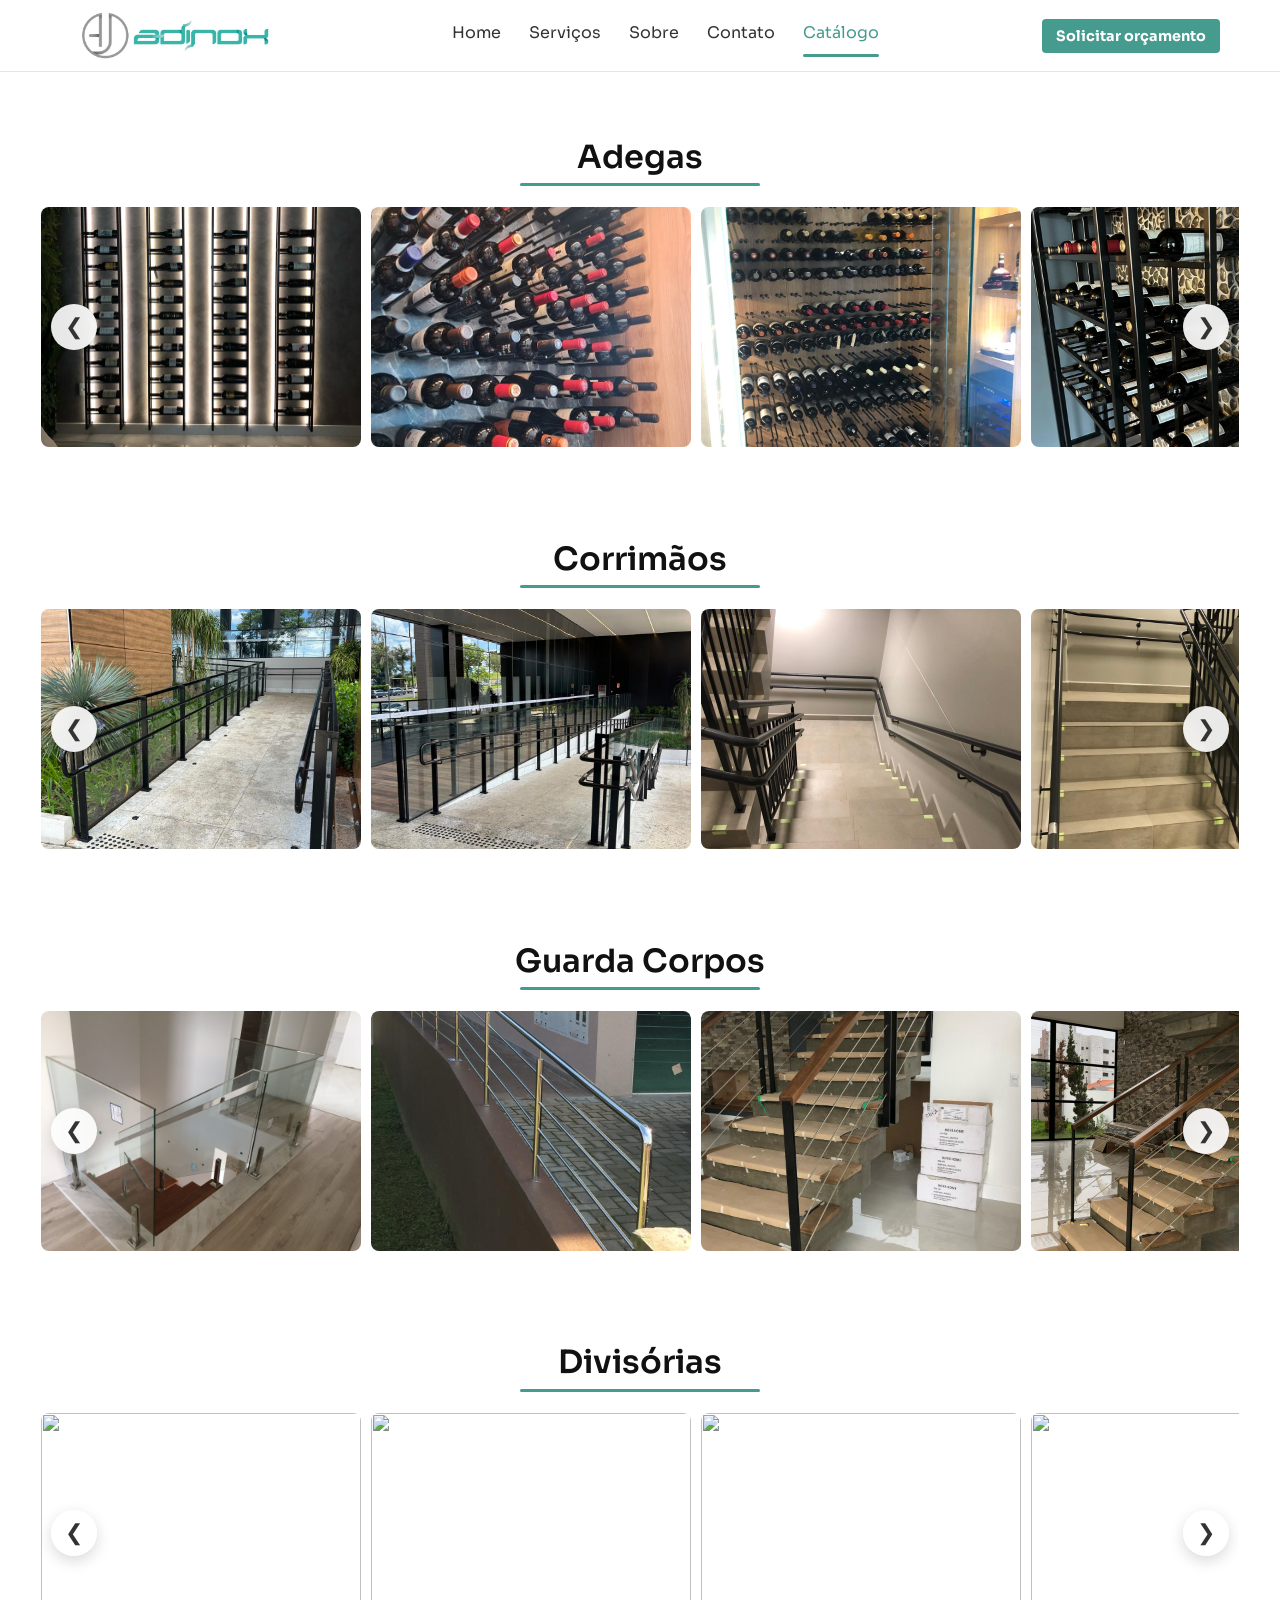
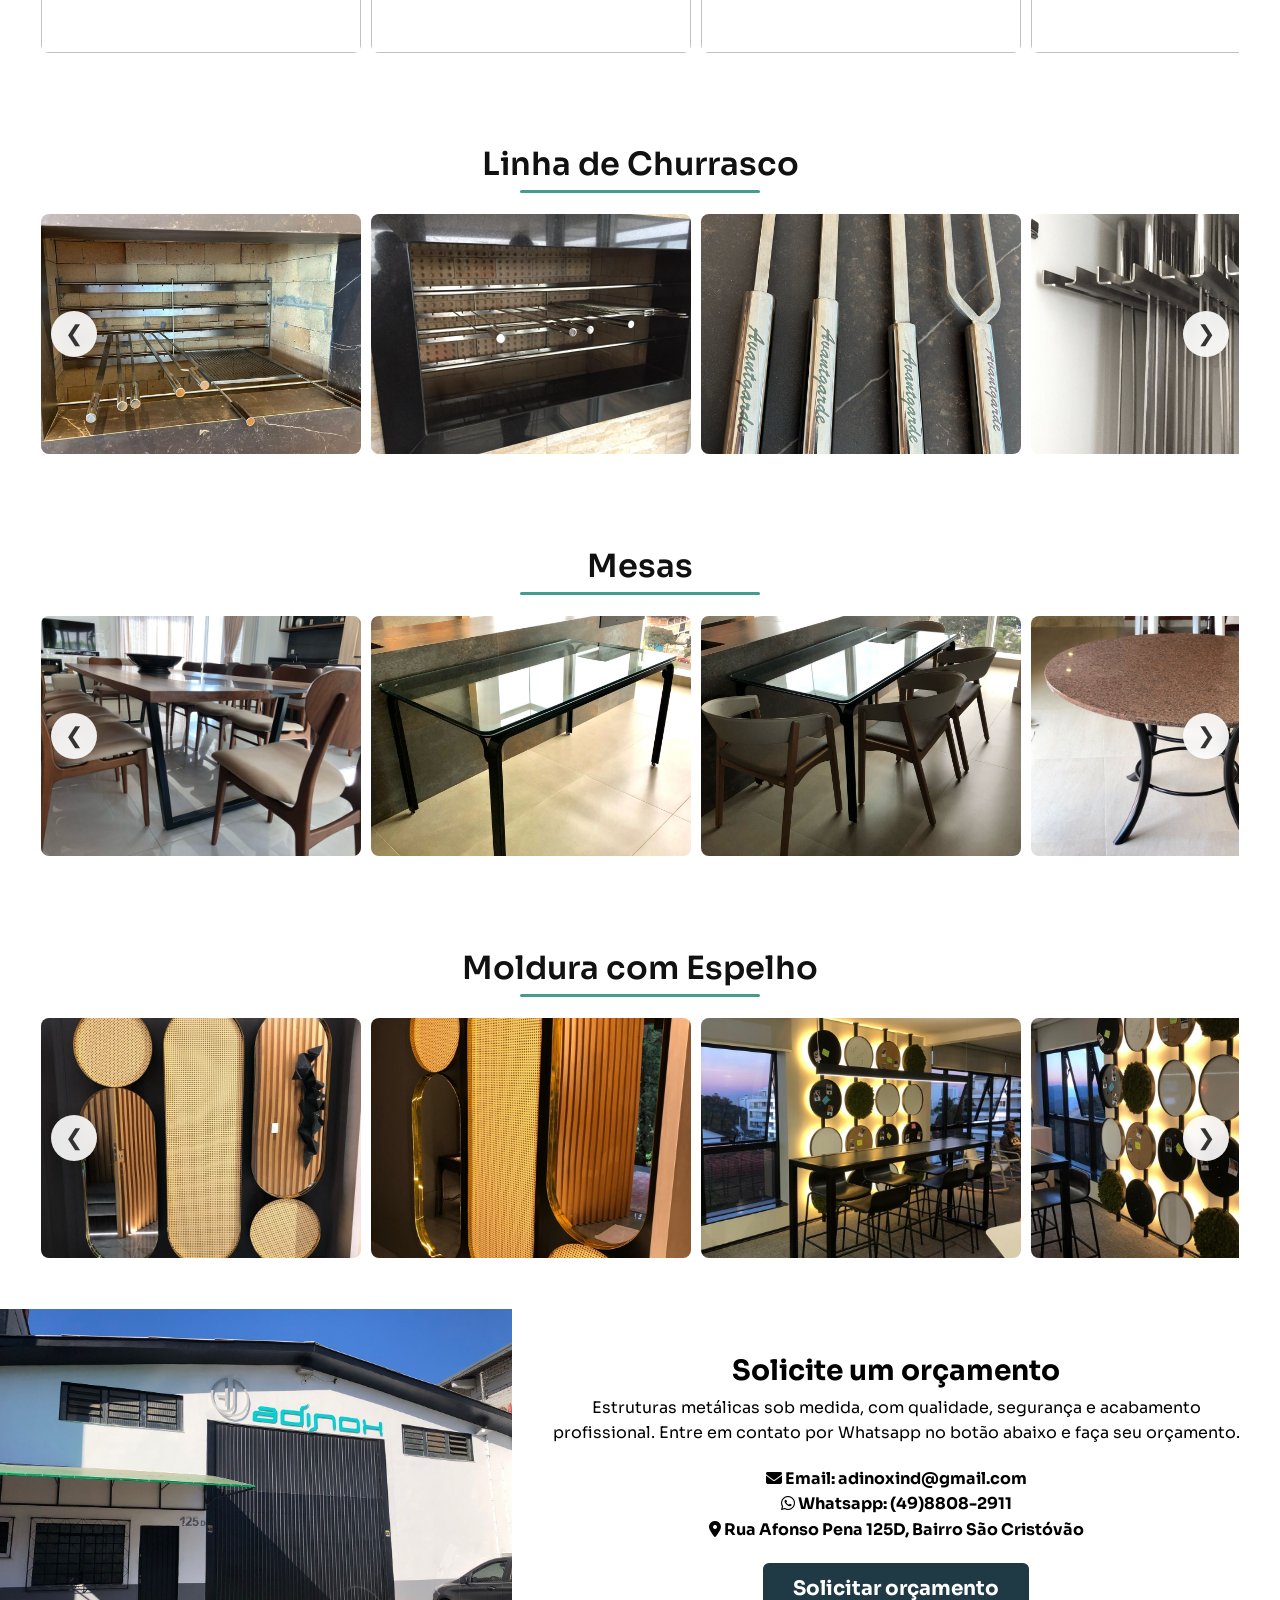
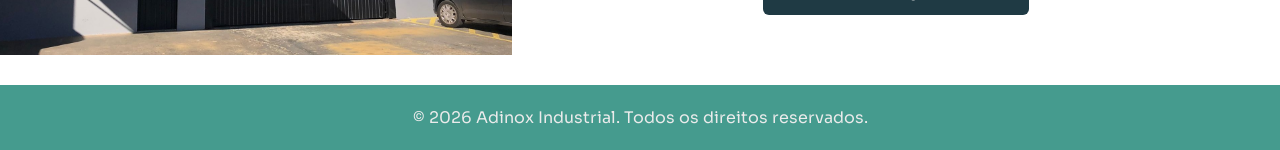
==== catalogo.html @ 33c39d6e "Add files via upload" ====
<!DOCTYPE html>
<html lang="pt-BR">
<head>
    <meta charset="UTF-8">
    <meta name="viewport" content="width=device-width, initial-scale=1.0">
    <title>Adinox | Estruturas Metálicas</title>
    <meta name="description" content="Adinox – Estruturas metálicas em aço e inox com qualidade, segurança e acabamento profissional.">
    <link rel="stylesheet" href="style.css">
    <link href="https://fonts.googleapis.com/css2?family=Sora:wght@400;500;600;700&display=swap" rel="stylesheet">
    <link rel="stylesheet" href="https://cdnjs.cloudflare.com/ajax/libs/font-awesome/6.5.0/css/all.min.css">
</head>
<body>

    <header class="navbar">
    
    <div class="navbar-container">
        <div class="menu-toggle" id="menu-toggle">
        <span></span>
        <span></span>
        <span></span>
         </div>

        <!-- Logo -->
        <div class="navbar-logo">
  
            <img src="imagens/logo2.jpeg">

        </div>

        <!-- Menu -->
        <nav class="navbar-menu">
            <a href="index.html" >Home</a>
            <a href="index.html#servicos">Serviços</a>
            <a href="index.html#sobre">Sobre</a>
            <a href="index.html#contato">Contato</a>
            <a href="catalogo.html" class="active">Catálogo</a>
        </nav>

        <!-- CTA -->
        <div class="navbar-cta">
            <a href="https://wa.me/554988082911">Solicitar orçamento</a>
        </div>

    </div>
</header>
<div class="menu-overlay"></div>
<section class="catalogo">

    
    <h2>Adegas</h2>

    <div class="carrossel">
        <button class="btn prev">&#10094;</button>

        <div class="track">
            <img src="imagens/adegas/adegas01.jpeg" loading="lazy">
            <img src="imagens/adegas/adegas11.jpeg" loading="lazy">
            <img src="imagens/adegas/adegas06.jpeg" loading="lazy">
            <img src="imagens/adegas/adegas03.jpeg" loading="lazy">
            <img src="imagens/adegas/adegas17.jpeg" loading="lazy">
            <img src="imagens/adegas/adegas08.jpeg" loading="lazy">
            <img src="imagens/adegas/adegas09.jpeg" loading="lazy">
            <img src="imagens/adegas/adegas05.jpeg" loading="lazy">
            <img src="imagens/adegas/adegas04.jpeg" loading="lazy">
            <img src="imagens/adegas/adegas10.jpeg" loading="lazy">
            
            <img src="imagens/adegas/adegas12.jpeg" loading="lazy">
            <img src="imagens/adegas/adegas18.jpeg" loading="lazy">
            <img src="imagens/adegas/adegas14.jpeg" loading="lazy">
            <img src="imagens/adegas/adegas15.jpeg" loading="lazy">
            <img src="imagens/adegas/adegas16.jpeg" loading="lazy">
            
        </div>

        <button class="btn next">&#10095;</button>
    </div>
    <br>
    <h2>Corrimãos</h2>

    <div class="carrossel">
        <button class="btn prev">&#10094;</button>

        <div class="track">
            <img src="imagens/Corrimãos/corrimão00.jpeg" loading="lazy">
            <img src="imagens/Corrimãos/corrimão01.jpeg" loading="lazy">
            
            
            <img src="imagens/Corrimãos/corrimão04.jpeg" loading="lazy">
            
            
            <img src="imagens/Corrimãos/corrimão07.jpeg" loading="lazy">
            
            <img src="imagens/Corrimãos/corrimão09.jpeg" loading="lazy">
            <img src="imagens/Corrimãos/corrimão10.jpeg" loading="lazy">
            <img src="imagens/Corrimãos/corrimão11.jpeg" loading="lazy">
            <img src="imagens/Corrimãos/corrimão13.jpeg" loading="lazy">
            <img src="imagens/Corrimãos/corrimão12.jpeg" loading="lazy">
            
            <img src="imagens/Corrimãos/corrimão14.jpeg" loading="lazy">
            <img src="imagens/Corrimãos/corrimão27.jpeg" loading="lazy">
            <img src="imagens/Corrimãos/corrimão28.jpeg" loading="lazy">
            <img src="imagens/Corrimãos/corrimão29.jpeg" loading="lazy">
            <img src="imagens/Corrimãos/corrimão38.jpeg" loading="lazy">
            <img src="imagens/Corrimãos/corrimão39.jpeg" loading="lazy">
            
            <img src="imagens/Corrimãos/corrimão23.jpeg" loading="lazy">
            <img src="imagens/Corrimãos/corrimão25.jpeg" loading="lazy">
            <img src="imagens/Corrimãos/corrimão26.jpeg" loading="lazy">
            
            
            
            <img src="imagens/Corrimãos/corrimão40.jpeg" loading="lazy">
            <img src="imagens/Corrimãos/corrimão33.jpeg" loading="lazy">
            <img src="imagens/Corrimãos/corrimão34.jpeg" loading="lazy">
            <img src="imagens/Corrimãos/corrimão35.jpeg" loading="lazy">
            <img src="imagens/Corrimãos/corrimão37.jpeg" loading="lazy">
            
            
            
        </div>

        <button class="btn next">&#10095;</button>
    </div>
    <br>
    <h2>Guarda Corpos</h2>

    <div class="carrossel">
        <button class="btn prev">&#10094;</button>

        <div class="track">
           
            <img src="imagens/Guarda Corpos/guarda-corpo01.jpeg" loading="lazy">
            
            <img src="imagens/Guarda Corpos/guarda-corpo03.jpeg" loading="lazy">
            
            <img src="imagens/Guarda Corpos/guarda-corpo05.jpeg" loading="lazy">
            <img src="imagens/Guarda Corpos/guarda-corpo06.jpeg" loading="lazy">
            <img src="imagens/Guarda Corpos/guarda-corpo08.jpeg" loading="lazy">
            <img src="imagens/Guarda Corpos/guarda-corpo09.jpeg" loading="lazy">
            
            
            <img src="imagens/Guarda Corpos/guarda-corpo14.jpeg" loading="lazy">
            <img src="imagens/Guarda Corpos/guarda-corpo15.jpeg" loading="lazy">
            <img src="imagens/Guarda Corpos/guarda-corpo19.jpeg" loading="lazy">
            <img src="imagens/Guarda Corpos/guarda-corpo17.jpeg" loading="lazy">
            <img src="imagens/Guarda Corpos/guarda-corpo18.jpeg" loading="lazy">
                    
        </div>

        <button class="btn next">&#10095;</button>
    </div>
    <br>
    <h2>Divisórias</h2>

    <div class="carrossel">
        <button class="btn prev">&#10094;</button>

        <div class="track">
            <img src="imagens/Divisórias/divisorias04.jpeg" loading="lazy">
            <img src="imagens/Divisórias/divisorias08.jpeg" loading="lazy"> 
            <img src="imagens/Divisórias/divisorias09.jpeg" loading="lazy">
            <img src="imagens/Divisórias/divisorias06.jpeg" loading="lazy">
            <img src="imagens/Divisórias/divisorias01.jpeg" loading="lazy">
            
            <img src="imagens/Divisórias/divisorias00.jpeg" loading="lazy">
            <img src="imagens/Divisórias/divisorias07.jpeg" loading="lazy"> 
                   
        </div>

        <button class="btn next">&#10095;</button>
    </div>
    <br>
    <h2>Linha de Churrasco</h2>

    <div class="carrossel">
        <button class="btn prev">&#10094;</button>

        <div class="track">
            <img src="imagens/Linha de Churrasco/churrasco.jpeg" loading="lazy">
            
            <img src="imagens/Linha de Churrasco/churrasqueira04.jpeg" loading="lazy">
            <img src="imagens/Linha de Churrasco/espetos04.jpeg" loading="lazy">
            
            <img src="imagens/Linha de Churrasco/espetos00.jpeg" loading="lazy">
            <img src="imagens/Linha de Churrasco/espetos01.jpeg" loading="lazy">
           
            
            
            <img src="imagens/Linha de Churrasco/grelha00.jpeg" loading="lazy">
            <img src="imagens/Linha de Churrasco/grelha01.jpeg" loading="lazy">
            <img src="imagens/Linha de Churrasco/grelha02.jpeg" loading="lazy">
            <img src="imagens/Linha de Churrasco/churrasqueira00.jpeg" loading="lazy">
            
            <img src="imagens/Linha de Churrasco/tampa-churrasqueira00.jpeg" loading="lazy">
            <img src="imagens/Linha de Churrasco/tampa-churrasqueira01.jpeg" loading="lazy">
            
        </div>

        <button class="btn next">&#10095;</button>
    </div>
    <br>
    <h2>Mesas</h2>

    <div class="carrossel">
        <button class="btn prev">&#10094;</button>

        <div class="track">
            <img src="imagens/mesas/mesa00.jpeg" loading="lazy">
            <img src="imagens/mesas/mesa01.jpeg" loading="lazy">
            <img src="imagens/mesas/mesa02.jpeg" loading="lazy">
            <img src="imagens/mesas/mesa03.jpeg" loading="lazy">
            <img src="imagens/mesas/mesa05.jpeg" loading="lazy">       
        </div>

        <button class="btn next">&#10095;</button>
    </div>
    <br>
    <h2>Moldura com Espelho</h2>

    <div class="carrossel">
        <button class="btn prev">&#10094;</button>

        <div class="track">
            <img src="imagens/moldura de espelho/moldura01.jpeg" loading="lazy">
            <img src="imagens/moldura de espelho/moldura02.jpeg" loading="lazy">
            <img src="imagens/moldura de espelho/moldura10.jpeg" loading="lazy">
            <img src="imagens/moldura de espelho/moldura11.jpeg" loading="lazy">
            <img src="imagens/moldura de espelho/moldura04.jpeg" loading="lazy">
            <img src="imagens/moldura de espelho/moldura08.jpeg" loading="lazy">      
            <img src="imagens/moldura de espelho/moldura06.jpeg" loading="lazy">
            <img src="imagens/moldura de espelho/moldura07.jpeg" loading="lazy">
            <img src="imagens/moldura de espelho/moldura09.jpeg" loading="lazy">
            
            
        </div>

        <button class="btn next">&#10095;</button>
    </div>
    
</section>

<div class="lightbox" id="lightbox">

    <span class="fechar">&times;</span>

    <button class="lightbox-btn prev">&#10094;</button>

    <img class="lightbox-img" id="lightbox-img">

    <button class="lightbox-btn next">&#10095;</button>

</div>

<style>
    .navbar {
    width: 100%;
    height: 72px;                 /* ALTURA FIXA DA NAVBAR */
    background: #fff;
    border-bottom: 1px solid #e5e5e5;
    position: sticky;
    top: 0;
    z-index: 1000;
}

/* CONTAINER */
.navbar-container {
    max-width: 1200px;
    height: 100%;
    margin: auto;
    padding: 0 20px;
    display: grid;
    grid-template-columns: auto 1fr auto;
    align-items: center;
}
.menu-toggle {
    display: none;
}
/* LOGO */
.navbar-logo {
    height: 100%;                 /* nunca maior que a navbar */
    display: flex;
    align-items: center;
}

.navbar-logo a {
    height: 100%;
    display: flex;
    align-items: center;
}

.navbar-logo img {
    max-height: 52px;             /* tamanho REAL da logo */
    width: auto;
    display: block;
}

/* MENU */
.navbar-menu {
    display: flex;
    justify-content: center;
    gap: 28px;
}
.navbar-menu a{
    position: relative;
    text-decoration: none;
    color: #333;
    padding-bottom: 6px;
}

.navbar-menu a.active{
    color: #459b8e;
}

.navbar-menu a.active::after{
    content: "";
    position: absolute;
    left: 0;
    bottom: -6px;
    width: 100%;
    height: 3px;
    background: #459b8e;
    border-radius: 2px;
}

/* animação */
@keyframes slideInCTA {
    from {
        opacity: 0;
        transform: translateX(40px);
    }
    to {
        opacity: 1;
        transform: translateX(0);
    }
}

/* botão */
.navbar-cta {
    opacity: 0;
    animation: slideInCTA 0.7s ease-out forwards;
    animation-delay: 0.4s;
}
/* CTA */
.navbar-cta a {
    background: #459b8e;
    color: #ffffff;
    padding: 8px 14px;
    border-radius: 4px;
    text-decoration: none;
    font-size: 0.9rem;
    font-weight: bold;
}
.lightbox{
    position: fixed;
    inset: 0;
    background: rgba(0,0,0,0.95);
    display: none;
    align-items: center;
    justify-content: center;
    z-index: 99999; /* fica acima da navbar */
}

.lightbox-img{
    max-width: 90%;
    max-height: 90%;
    border-radius: 8px;
}

.fechar{
    position: absolute;
    top: 30px;
    right: 40px;
    font-size: 45px;
    color: white;
    cursor: pointer;
}

.lightbox-btn{
    position: absolute;
    top: 50%;
    transform: translateY(-50%);
    font-size: 40px;
    border: none;
    background: rgba(255,255,255,0.15);
    color: white;
    padding: 10px 18px;
    cursor: pointer;
    border-radius: 6px;
}

.lightbox-btn:hover{
    background: #459b8e;
}

.lightbox-btn.prev{
    left: 40px;
}

.lightbox-btn.next{
    right: 40px;
}

.track img {
    width: min(320px, 85vw);
    height: 240px;
    object-fit: cover;
    flex-shrink: 0;
    max-width:320px;
    border-radius: 8px;
    display: block;
    cursor: pointer;
    transition: transform 0.4s ease, box-shadow 0.4s ease;
}

.track img:hover {
    transform: scale(1.05);
    box-shadow: 0 12px 30px rgba(0,0,0,0.25);
}
.catalogo {
    width: 100%;
    margin: 50px 0;
    padding: 0 40px;
    background: white;
}

.catalogo h2 {
    text-align: center;
    margin-bottom: 15px;
}

.carrossel {
    position: relative;
    overflow: hidden;
    border: 1px solid #ffffff;
    
    cursor: grab;
    user-select: none;
}
.carousel-item img {
    width: 100%;
    height: 100%;
    object-fit: cover;
    display: block;
}
.track{
    display: flex;
    gap: 10px;
    overflow-x: auto;
    scroll-behavior: smooth;
    cursor: grab;
    -webkit-overflow-scrolling:touch;
}

.track:active{
    cursor: grabbing;
}

/* esconde barra horizontal */
.track::-webkit-scrollbar{
    display: none;
}

.btn {
    position: absolute;
    top: 50%;
    transform: translateY(-50%);
    background: rgba(255,255,255,0.9);
    backdrop-filter: blur(6px);
    color: #333;
    border: none;
    font-size: 22px;
    padding: 10px 14px;
    cursor: pointer;
    border-radius: 50%;
    box-shadow: 0 5px 15px rgba(0,0,0,0.15);
    z-index: 10;
    transition: 0.3s;
}

.btn:hover{
    background: #459b8e;
    color: white;
}

.prev { left: 10px; }
.next { right: 10px; }
::-webkit-scrollbar {
    width: 12px;
}

::-webkit-scrollbar-track {
    background: #ffffff;
}

::-webkit-scrollbar-thumb {
    background: #459b8e;
    border-radius: 20px;
    border: 3px solid #ffffff;
}
h2 {
    font-family: 'Sora', sans-serif;
    font-weight: 600;
    font-size: 32px;
    text-align: center;
}
body {
    font-family: 'Sora', sans-serif;
}

.catalogo h2 {
    margin-top: 60px;
    margin-bottom: 20px;
}
.catalogo h2::after {
    content: "";
    display: block;
    width: 20%;
    height: 3px;
    background: #459b8e;
    margin: 0px auto 0;
    border-radius: 10px;
}
.carrossel::before,
.carrossel::after{
    content: "";
    position: absolute;
    top: 0;
    width: 80px;
    height: 100%;
    z-index: 2;
    pointer-events: none;
}
.btn-primary {
    background-color: #1F3A44;
    color: #ffffff;
    padding: 10px 30px;   /* aumenta altura e largura interna */
    font-size: 20px;      /* aumenta o texto */
    border-radius: 6px;
    text-decoration: none;
    font-weight: bold;
    display: inline-block;
}
@media (max-width:768px){

.btn{
display:none;
}
.navbar-cta{
    display: none;
}
.hero-content{
    width: 90%;
    padding: 24px;
}

.hero-content h1{
    font-size: 1.6rem;
}
.hero-content p{
    font-size: 0.95rem;
}

.services-row-center{
    flex-direction: column;
    align-items: center;
}
#sobre .container{
    max-width: 100%;
}

#sobre p{
    text-align: justify;
    font-size: 0.7rem;
    line-height: 1.6;
}
.services-row-center{
    display: contents; /* 🔥 faz os filhos voltarem pro grid */
  }
.section{
    padding:40px 20px;
}
.section-title{
    font-size:1.5rem;
}
.services-grid{
    grid-template-columns: repeat(2, 1fr);
}

.service-card{
    max-width: 100%;
}
.service-card h3{
    font-size: 1rem;
}
.service-card img{
    width:100%;
}
.service-card img{
    width:100%;
    height:120px;
    object-fit:cover;
}
.services-grid{
    grid-template-columns: repeat(2, 1fr);
}

.services-grid .service-card:last-child{
    grid-column: 1 / -1;   /* ocupa as 2 colunas */
    justify-self: center;  /* centraliza */
    max-width: 280px;      /* mantém o tamanho padrão */
}
#contato .contato-conteudo{
    padding: 20px 15px;
}

.contato-conteudo h3{
    font-size: 20px;
}

.contato-conteudo p{
    font-size: 0.9rem;
}

#contato .btn{
    font-size: 16px;
    padding: 8px 20px;
}
.mapa{
    width: 100%;
    margin: 20px 0;
    border-radius: 10px;
    overflow: hidden;
}

.mapa iframe{
    width: 80%;
    height: 180px; /* ideal pra mobile */
    border: 0;
}
footer p {
    font-size: 12px;
}
.navbar {
    display: flex;
    align-items: center;
    justify-content: space-between;
    padding: 12px 18px;
}


/* HAMBURGUER */
.menu-toggle {
    display: none;
    flex-direction: column;
    cursor: pointer;
    gap: 5px;
}

.menu-toggle span {
    width: 25px;
    height: 3px;
    background: #333;
    border-radius: 2px;
    transition: 0.3s;
}

/* ANIMAÇÃO (vira X) */
.menu-toggle.active span:nth-child(1) {
    transform: rotate(45deg) translate(5px, 5px);
}

.menu-toggle.active span:nth-child(2) {
    opacity: 0;
}

.menu-toggle.active span:nth-child(3) {
    transform: rotate(-45deg) translate(6px, -6px);
}
.menu-toggle {
        display: flex;
    }
.menu-toggle span {
    background: #39a798;
}
.navbar-menu {
        position: fixed;
        top: 0;
        right: -100%;
        width: 70%;
        height: 100vh;
        background: #39a798;
        backdrop-filter: blur(10px);
        flex-direction: column;
        align-items: center;
        justify-content: center;
        gap: 25px;
        transition: 0.4s ease;
        z-index: 999;
    }
    .navbar-menu a {
        font-size: 18px;
        color: #ffffff;
    }
    .navbar-menu a.active{
    color: #ffffff;
}
.navbar-menu a.active::after{
    content: "";
    position: absolute;
    left: 0;
    bottom: -6px;
    width: 100%;
    height: 3px;
    background: #016b5b;
    border-radius: 2px;
}
    .navbar-menu.active {
        right: 0;
    }
    
.menu-overlay {
    position: fixed;
    top: 0;
    left: 0;
    width: 100%;
    height: 100vh;

    background: rgba(0,0,0,0.4);

    opacity: 0;
    pointer-events: none;

    transition: 0.3s ease;
    z-index: 998;
}

.menu-overlay.active {
    opacity: 1;
    pointer-events: all;
}

.menu-overlay {
    pointer-events: none !important;
}
.menu-overlay.active {
    pointer-events: all;
}
#contato .btn {
    position: relative;
    z-index: 1001;
}
.track img {
    width: 40vw;       /* 🔥 metade da tela */
    height: 160px;     /* menor altura */
    max-width: none;
}
.catalogo h2 {
    font-size: 22px;
}
.track {
    gap: 6px; /* pode testar 6px também */
}

.catalogo h2 {
    margin-top: 30px;   /* antes 60px */
    margin-bottom: 10px;
}
.btn-primary {
    background-color: #1F3A44;
    color: #ffffff;
    padding: 10px 16px;   /* menor que desktop */
    font-size: 16px;      /* tamanho legível */
    border-radius: 6px;
    text-decoration: none;
    font-weight: bold;
    display: inline-block;
}
}

</style>

<script>
    
    const carrosseis = document.querySelectorAll(".carrossel");

carrosseis.forEach(carrossel => {

    const track = carrossel.querySelector(".track");
    const btnNext = carrossel.querySelector(".next");
    const btnPrev = carrossel.querySelector(".prev");

    const img = track.querySelector("img");
    const style = window.getComputedStyle(track);
    const gap = parseInt(style.gap) || 0;

    const step = img.offsetWidth + gap;

    btnNext.onclick = () => {
        track.scrollBy({
            left: step,
            behavior: "smooth"
        });
    };

    btnPrev.onclick = () => {
        track.scrollBy({
            left: -step,
            behavior: "smooth"
        });
    };

});
const menuLinks = document.querySelectorAll('.navbar-menu a');
menuLinks.forEach(link => {
  link.addEventListener("click", () => {
    navbarMenu.classList.remove("active");
    menuToggle.classList.remove("active");
    overlay.classList.remove("active");
  });
});
const imagens = document.querySelectorAll(".track img");
const lightbox = document.getElementById("lightbox");
const lightboxImg = document.getElementById("lightbox-img");

const fechar = document.querySelector(".fechar");
const nextBtn = document.querySelector(".lightbox-btn.next");
const prevBtn = document.querySelector(".lightbox-btn.prev");

let indexAtual = 0;

imagens.forEach((img, index) => {

    img.addEventListener("click", () => {

        indexAtual = index;

        lightbox.style.display = "flex";
        lightboxImg.src = imagens[indexAtual].src;

    });

});

function mostrarImagem(){

    lightboxImg.src = imagens[indexAtual].src;

}

nextBtn.onclick = () => {

    indexAtual++;

    if(indexAtual >= imagens.length){
        indexAtual = 0;
    }

    mostrarImagem();

}

prevBtn.onclick = () => {

    indexAtual--;

    if(indexAtual < 0){
        indexAtual = imagens.length - 1;
    }

    mostrarImagem();

}

fechar.onclick = () => {

    lightbox.style.display = "none";

}

lightbox.addEventListener("click", (e) => {

    if(e.target === lightbox){
        lightbox.style.display = "none";
    }

});

document.addEventListener("keydown", (e) => {

    if(lightbox.style.display === "flex"){

        if(e.key === "ArrowRight") nextBtn.onclick();

        if(e.key === "ArrowLeft") prevBtn.onclick();

        if(e.key === "Escape") fechar.onclick();

    }

});
const menuToggle = document.getElementById("menu-toggle");
const navbarMenu = document.querySelector(".navbar-menu");
const overlay = document.querySelector(".menu-overlay");
// abrir/fechar menu
menuToggle.addEventListener("click", () => {
  navbarMenu.classList.toggle("active");
  menuToggle.classList.toggle("active");
  overlay.classList.toggle("active"); // 🔥 ISSO AQUI FALTAVA
});
const sections = document.querySelectorAll("section[id]");
const navLinks = document.querySelectorAll(".navbar-menu a");

window.addEventListener("scroll", () => {

    let scrollY = window.pageYOffset;

    sections.forEach(section => {

        const sectionHeight = section.offsetHeight;
        const sectionTop = section.offsetTop - 150;
        const sectionId = section.getAttribute("id");

        if(scrollY > sectionTop && scrollY <= sectionTop + sectionHeight){

            navLinks.forEach(link => {
                link.classList.remove("active");

                if(link.getAttribute("href") === "#" + sectionId){
                    link.classList.add("active");
                }

            });

        }

    });

});
</script>
<!-- CONTATO -->
<section id="contato">
    <div class="contato-container">
        
        <div class="contato-imagem"></div>

        <div class="contato-conteudo">
            <h3>Solicite um orçamento</h3>

            <p class="contato-texto">
                Estruturas metálicas sob medida, com qualidade, segurança e acabamento profissional.
                Entre em contato por Whatsapp no botão abaixo e faça seu orçamento.
            </p>
<div class="contato-info">
    
    <div class="contato-textos">
        <p>
            <strong>
                <i class="fa-solid fa-envelope"></i> Email: adinoxind@gmail.com<br>
                <i class="fa-brands fa-whatsapp"></i> Whatsapp: (49)8808-2911<br>
                <i class="fa-solid fa-location-dot"></i> Rua Afonso Pena 125D, Bairro São Cristóvão
            </strong>
        </p>
    </div>
        <a href="https://wa.me/554988082911" class="btn-primary">
                Solicitar orçamento
        </a>
        </div>
    </div>
</section>

<!-- FOOTER -->
<footer class="footer">
    <p>© 2026 Adinox Industrial. Todos os direitos reservados.</p>
</footer>

    <script src="js/script.js"></script>
</body>
</html>
---- style.css ----
/* RESET */
* {
    margin: 0;
    padding: 0;
    box-sizing: border-box;
}
::-webkit-scrollbar {
    width: 12px;
}

::-webkit-scrollbar-track {
    background: #ffffff;
}

::-webkit-scrollbar-thumb {
    background: #459b8e;
    border-radius: 20px;
    border: 3px solid #ffffff;
}
body {
    font-family: 'Sora', sans-serif;
    color: #111111;
    line-height: 1.6;
}

/* NAVBAR */
.navbar {
    width: 100%;
    height: 72px;                 /* ALTURA FIXA DA NAVBAR */
    background: #fff;
    border-bottom: 1px solid #e5e5e5;
    position: sticky;
    top: 0;
    z-index: 1000;
}

/* CONTAINER */
.navbar-container {
    max-width: 1200px;
    height: 100%;                 /* herda os 72px */
    margin: auto;
    padding: 0 20px;
    display: flex;
    align-items: center;
    justify-content: space-between;
}

/* LOGO */
.navbar-logo {
    height: 100%;                 /* nunca maior que a navbar */
    display: flex;
    align-items: center;
}

.navbar-logo a {
    height: 100%;
    display: flex;
    align-items: center;
}

.navbar-logo img {
    max-height: 52px;             /* tamanho REAL da logo */
    width: auto;
    display: block;
}

/* MENU */
.navbar-menu {
    display: flex;
    gap: 28px;
}

.navbar-menu a{
    position: relative;
    text-decoration: none;
    color: #333;
    padding-bottom: 6px;
}

.navbar-menu a.active{
    color: #459b8e;
}

.navbar-menu a.active::after{
    content: "";
    position: absolute;
    left: 0;
    bottom: -6px;
    width: 100%;
    height: 3px;
    background: #459b8e;
    border-radius: 2px;
}

/* animação */
@keyframes slideInCTA {
    from {
        opacity: 0;
        transform: translateX(40px);
    }
    to {
        opacity: 1;
        transform: translateX(0);
    }
}
.menu-toggle {
    display: none;
}
/* botão */
.navbar-cta {
    opacity: 0;
    animation: slideInCTA 0.7s ease-out forwards;
    animation-delay: 0.4s;
}
/* CTA */
.navbar-cta a {
    background: #459b8e;
    color: #ffffff;
    padding: 8px 14px;
    border-radius: 4px;
    text-decoration: none;
    font-size: 0.9rem;
    font-weight: bold;
}
.hero{
    display: flex;
    justify-content: center;
    align-items: center;
    min-height: 90vh;
    position: relative;
    overflow: hidden;
}
.btn-hero{
    background: #4f9a8f;
    padding: 12px 28px;
    color: white;
    border-radius: 6px;
    text-decoration: none;
}
/* container das imagens */
.hero-bg{
  position: absolute;
  top:0;
  left:0;
  width:100%;
  height:100%;
  z-index:1;
  
}
@keyframes zoomHero {

  0%{
    transform: scale(1);
  }

  50%{
    transform: scale(1.15);
  }

  100%{
    transform: scale(1.25);
  }

}
.hero-content { 
    background: rgba(255, 255, 255, 0.85);; 
    max-width: 520px; 
    width: 50%; 
    display: inline-block;
    min-height: 220px; 
    padding: 32px; /* agora o padding pode ser menor */ 
    border-radius: 10px; display: flex; /* 🔥 chave */ 
    flex-direction: column; justify-content: center; /* centraliza vertical */ 
    align-items: center; /* centraliza horizontal */ 
    text-align: center; 
    
} 
.hero-content h1{
    line-height: 1.1;
}
.cta { background-color: #1F3A44; 
    color: #ffffff; 
    padding: 10px 30px;  /* ↑ mais largo */ 
    font-size: 1.05rem; 
    border-radius: 6px; 
    font-weight: bold; 
    text-decoration: none; 
    transition: background-color 0.3s ease, transform 0.2s ease; 
}
/* slides */
.bg-slide{
  position: absolute;
  top: 0;
  left: 0;
  width:100%;
  height:100%;
  background-size:cover;
  background-position:center;
  opacity:0;

  animation:
    slideshow 18s infinite,
    zoomHero 18s ease-in-out infinite;
}
.bg-slide:nth-child(1){
  background-image: url("imagens/background3.png");
  animation-delay: 0s;
}
.mapa {
    display: none !important;
  }
.bg-slide:nth-child(2){
  background-image: url("imagens/background6.png");
  animation-delay: 6s;
}

.bg-slide:nth-child(3){
  background-image: url("imagens/background7.png");
  animation-delay: 12s;
}
/* conteúdo do hero */
.hero-content{
  position:relative;
  z-index:2;
}

#servicos{
    background: #f4f4f4;
    border-top-left-radius: 30% 40px;
    border-top-right-radius: 30% 40px;
    position: relative;;
    z-index: 3;
    margin-top: -40px;
    padding-top: 60px;
}


.section {
    padding: 60px 0;
}

.section-dark {
    background: #f4f4f4;
}
.divider{
  background: #f4f4f4;
  line-height: 0;
}

.curva{
  display: block;
  width: 100%;
  height: 120px;
}

.curva path{
  fill: #459b8e;
}

#sobre {
    position: relative;
    background: #4f9a8f;
    padding: 30px 20px 120px 20px;
    overflow: hidden;
    color: #fff;
    text-align: center;
    
}
#sobre .container {
    max-width: 65%;
    margin: 0 auto;
}
#sobre p {
    text-align: justify;   /* justifica o texto */
    line-height: 1.8;
    margin-top: 20px;
}

.curva-sobre{
  position:absolute;
  bottom:-1px;
  left:0;
  width:100%;
  height:100px;
}

.curva-sobre path{
  fill:#ffffff; /* mesma cor da próxima seção */
}
.cards {
    display: grid;
    grid-template-columns: repeat(auto-fit, minmax(250px, 1fr));
    gap: 20px;
    margin-top: 30px;
}

.card {
    background: #fff;
    padding: 25px;
    border-radius: 6px;
    box-shadow: 0 0 10px rgba(0,0,0,0.08);
}

.form {
    display: grid;
    gap: 15px;
    max-width: 500px;
}

.form input,
.form textarea {
    padding: 12px;
    border: 1px solid #ccc;
    border-radius: 4px;
}

.btn {
    display: inline-block;
    text-decoration: none;
    cursor: pointer;
}

.btn-primary {
    background: #459b8e;
    color: #ffffff;
    padding: 12px;
    border: none;
    border-radius: 4px;
    font-weight: bold;
}

.footer {
    background: #459b8e;
    color: #ebebeb;
    text-align: center;
    padding: 20px;
}
.container {
    max-width: 1200px;
    margin: auto;
    padding: 0 20px;
}
.contato-container{
    display: flex;
    min-height: 250px;
    margin-bottom: 30px;
}
.section-title {
    font-size: 1.8rem;
    margin-bottom: 40px;
    text-align: center;
}

.services-grid {
    display: grid;
    grid-template-columns: repeat(auto-fit, minmax(260px, 1fr));
    gap: 24px;
}
.services-row-center {
    grid-column: 1 / -1;              /* ocupa a linha inteira do grid */
    display: flex;
    justify-content: center;
    gap: 24px;
}
.service-card {
    background: #fff;
    border-radius: 12px;
    padding: 16px;
    box-shadow: 0 6px 16px rgba(0,0,0,0.08);
    transition: transform 0.3s ease;
    width: 100%;
    max-width: 280px;
}

.service-card:hover {
    transform: translateY(-6px);
}

.service-card h3 {
    font-size: 1rem;
    margin-bottom: 12px;
    text-align: center;
    color: #222;
}

.service-card img {
    width: 100%;
    height: 160px;       /* horizontal */
    object-fit: cover;
    border-radius: 10px;
}
#contato {
    padding: 0;
}

.contato-container {
    display: flex;
    min-height: 100px; /* altura da seção */
}

/* LADO ESQUERDO - IMAGEM */
.contato-imagem {
    flex: 1;
    background: url("imagens/adinox.jpeg") center center/cover no-repeat;
    
}
.contato{
display:flex;
align-items:center;
max-height:350px;
}
.contato-imagem{
flex:0 0 40%;
}

.contato-imagem img{
  width:50%;
  height:350px;
  object-fit:cover;
}
/* LADO DIREITO - TEXTO */
.contato-conteudo {
    flex: 1;
    background-color: #ffffff; /* pode mudar se quiser */
    color: #000000;
    display: flex;
    flex-direction: column;
    justify-content: center;
    align-items: center;
    padding: 40px;
    text-align: center;
    
}

.contato-conteudo h3 {
    margin-bottom: 20px;
    font-size: 28px;
}
.contato-conteudo h3 {
    margin-bottom: 1px; /* reduz espaço abaixo do título */
}
 .mapa-container {
    display: none;
  }
.contato-conteudo p {
    margin-top: 0;       /* remove espaço extra acima do p */
    margin-bottom: 20px; /* cria espaço antes do botão */
    line-height: 1.6;
}
@media (max-width:768px){

.contato-container{
    flex-direction: column;
}

.contato-conteudo{
    padding: 30px 20px;
}

.contato-conteudo h3{
    font-size: 22px;
}
.mapa-container {
    display: block;
    width: 100%;
  }

  .mapa iframe {
    width: 100%;
    height: 250px;
    border: 0;
  }
}

#contato .btn {
    padding: 10px 30px;   /* aumenta altura e largura interna */
    font-size: 20px;      /* aumenta o texto */
    border-radius: 6px;   /* opcional: deixa mais elegante */
    background-color: #1F3A44;
}
.contato-container {
    display: flex;
    min-height: 250px; /* altura da seção */
}
.service-card{
  opacity: 0;
  transform: translateY(40px);
  transition: opacity 0.6s ease, transform 0.6s ease;
}
.service-card {
    display: block;
    transition: all 0.3s ease;
}

.service-card:hover {
    transform: translateY(-8px);
    box-shadow: 0 12px 30px rgba(0,0,0,0.2);
}
.service-card img {
    transition: transform 0.3s ease;
}

.service-card:hover img {
    transform: scale(1.05);
}
.service-card.aparecer{
  opacity: 1;
  transform: translateY(0);
}
.service-card:nth-child(1){ transition-delay: 0.1s; }
.service-card:nth-child(2){ transition-delay: 0.2s; }
.service-card:nth-child(3){ transition-delay: 0.3s; }
.service-card:nth-child(4){ transition-delay: 0.4s; }
.service-card:nth-child(5){ transition-delay: 0.5s; }
.service-card:nth-child(6){ transition-delay: 0.6s; }
.service-card:nth-child(7){ transition-delay: 0.7s; }
@keyframes slideshow{

0%{
opacity:0;
}

5%{
opacity:1;
}

45%{
opacity:1;
}

55%{
opacity:0;
}

100%{
opacity:0;
}

}

@keyframes sopro {
  0%{
    opacity:0;
    transform: scale(0.6);
    filter: blur(6px);
  }

  60%{
    opacity:1;
    transform: scale(1.05);
    filter: blur(0);
  }

  100%{
    opacity:1;
    transform: scale(1);
    filter: blur(0);
  }
}

#contato .btn{
  opacity:0;
}

#contato .btn.sopro{
  animation: sopro 0.8s ease-out forwards;
}

@media (max-width: 768px){

.navbar-cta{
    display: none;
}
.hero-content{
    width: 90%;
    padding: 24px;
}

.hero-content h1{
    font-size: 1.6rem;
}
.hero-content p{
    font-size: 0.95rem;
}

.services-row-center{
    flex-direction: column;
    align-items: center;
}
#sobre .container{
    max-width: 100%;
}

#sobre p{
    text-align: justify;
    font-size: 0.7rem;
    line-height: 1.6;
}
.services-row-center{
    display: contents; /* 🔥 faz os filhos voltarem pro grid */
  }
.section{
    padding:40px 20px;
}
.section-title{
    font-size:1.5rem;
}
.services-grid{
    grid-template-columns: repeat(2, 1fr);
}

.service-card{
    max-width: 100%;
}
.service-card h3{
    font-size: 1rem;
}
.service-card img{
    width:100%;
}
.service-card img{
    width:100%;
    height:120px;
    object-fit:cover;
}
.services-grid{
    grid-template-columns: repeat(2, 1fr);
}

.services-grid .service-card:last-child{
    grid-column: 1 / -1;   /* ocupa as 2 colunas */
    justify-self: center;  /* centraliza */
    max-width: 280px;      /* mantém o tamanho padrão */
}
#contato .contato-conteudo{
    padding: 20px 15px;
}

.contato-conteudo h3{
    font-size: 20px;
}

.contato-conteudo p{
    font-size: 0.9rem;
}

#contato .btn{
    font-size: 16px;
    padding: 8px 20px;
}

footer p {
    font-size: 12px;
}
.navbar {
    display: flex;
    align-items: center;
    justify-content: space-between;
    padding: 12px 18px;
}


/* HAMBURGUER */
.menu-toggle {
    display: none;
    flex-direction: column;
    cursor: pointer;
    gap: 5px;
}

.menu-toggle span {
    width: 25px;
    height: 3px;
    background: #333;
    border-radius: 2px;
    transition: 0.3s;
}

/* ANIMAÇÃO (vira X) */
.menu-toggle.active span:nth-child(1) {
    transform: rotate(45deg) translate(5px, 5px);
}

.menu-toggle.active span:nth-child(2) {
    opacity: 0;
}

.menu-toggle.active span:nth-child(3) {
    transform: rotate(-45deg) translate(6px, -6px);
}
.menu-toggle {
        display: flex;
    }
.menu-toggle span {
    background: #39a798;
}
.navbar-menu {
        position: fixed;
        top: 0;
        right: -100%;
        width: 70%;
        height: 100vh;
        background: #39a798;
        backdrop-filter: blur(10px);
        flex-direction: column;
        align-items: center;
        justify-content: center;
        gap: 25px;
        transition: 0.4s ease;
        z-index: 999;
    }
    .navbar-menu a {
        font-size: 18px;
        color: #ffffff;
    }
    .navbar-menu a.active{
    color: #ffffff;
}

.navbar-menu a.active::after{
    content: "";
    position: absolute;
    left: 0;
    bottom: -6px;
    width: 100%;
    height: 3px;
    background: #016b5b;
    border-radius: 2px;
}
    .navbar-menu.active {
        right: 0;
    }
    
.menu-overlay {
    position: fixed;
    top: 0;
    left: 0;
    width: 100%;
    height: 100vh;

    background: rgba(0,0,0,0.4);

    opacity: 0;
    pointer-events: none;

    transition: 0.3s ease;
    z-index: 998;
}

.menu-overlay.active {
    opacity: 1;
    pointer-events: all;
}
.mapa {
    display: block !important;
    margin-top: 20px;
  }
}
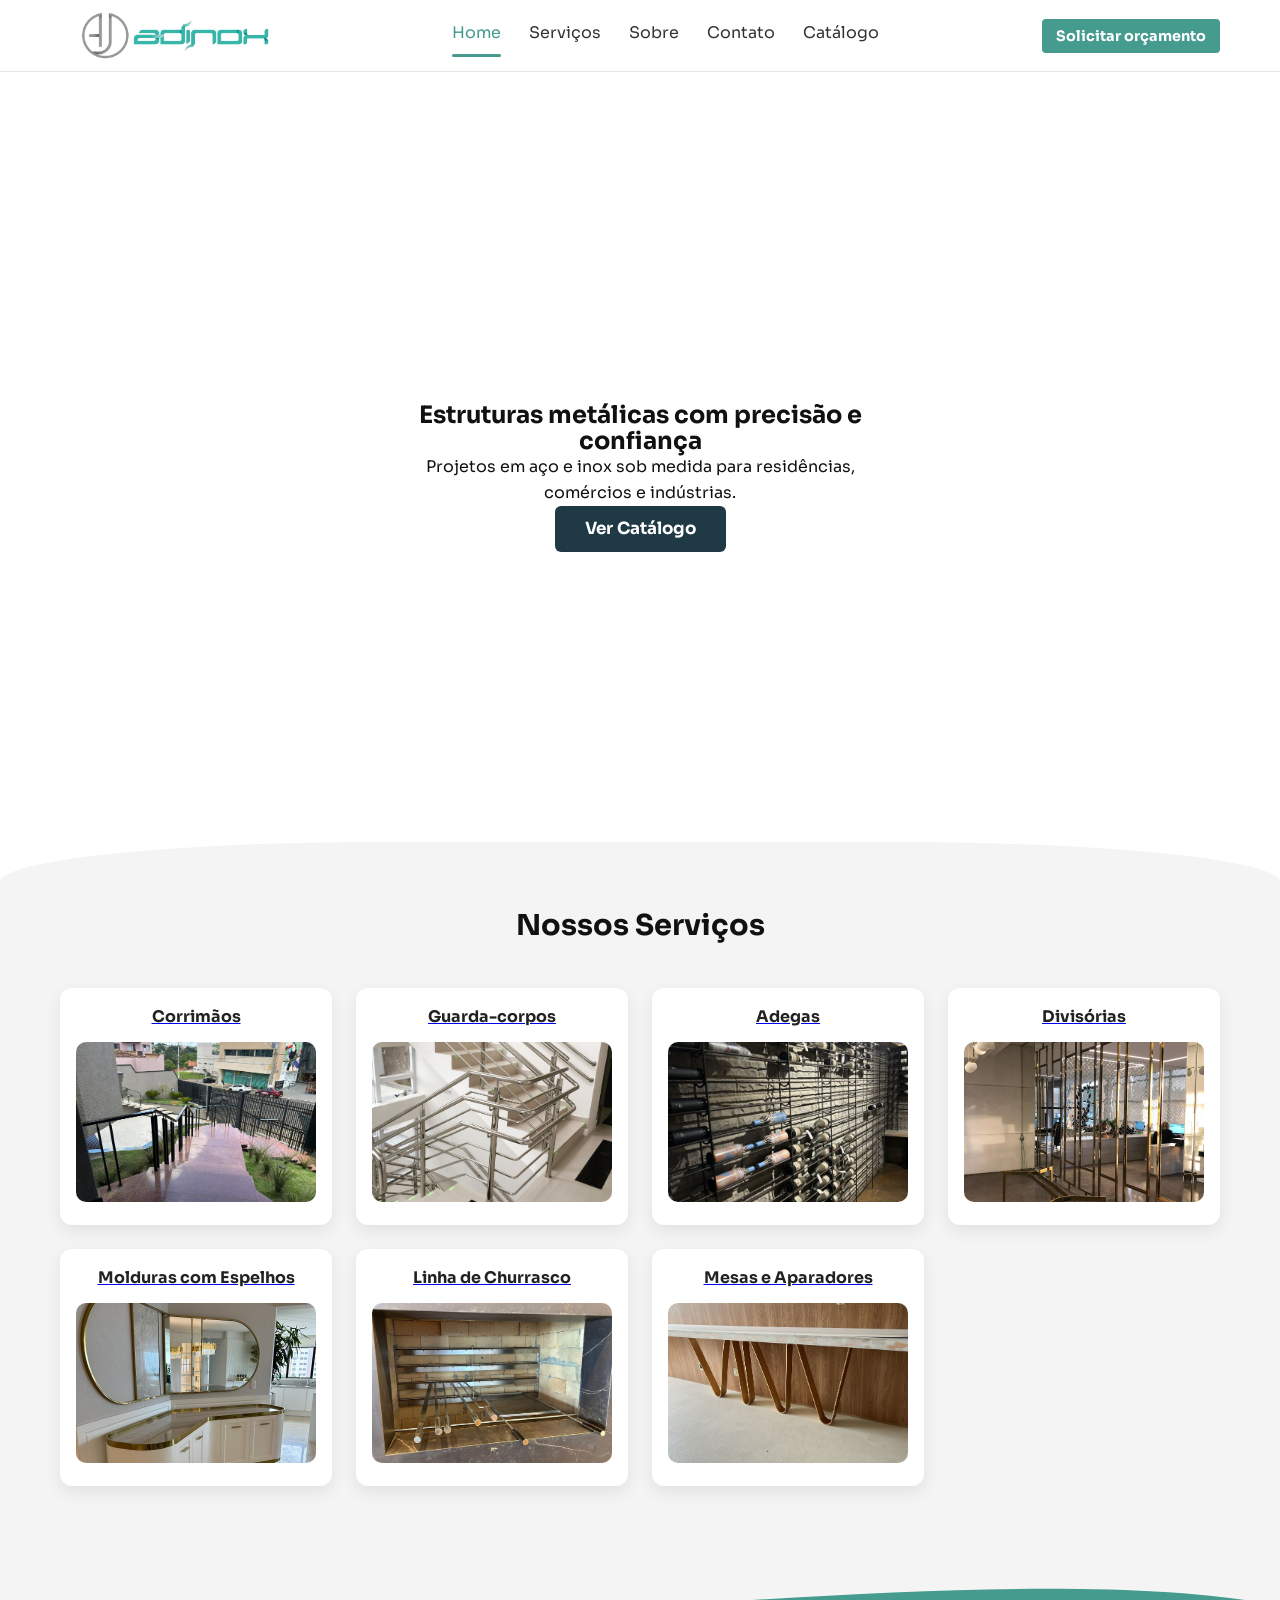
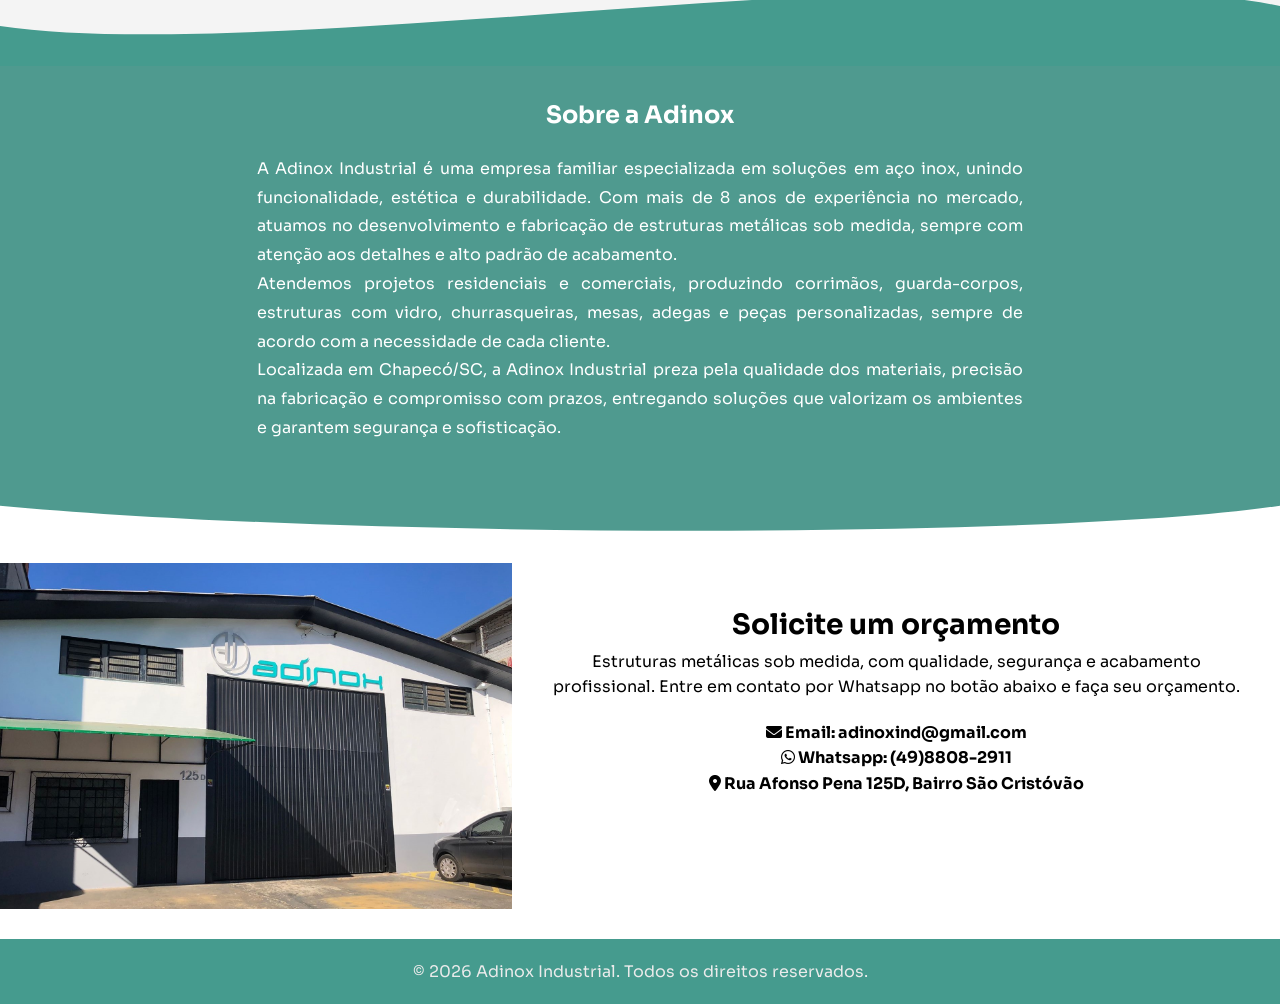
==== commit 894d0ef2: "Update catalogo.html" ====
--- a/catalogo.html
+++ b/catalogo.html
@@ -4,812 +4,186 @@
     <meta charset="UTF-8">
     <meta name="viewport" content="width=device-width, initial-scale=1.0">
     <title>Adinox | Estruturas Metálicas</title>
+    <meta name="viewport" content="width=device-width, initial-scale=1.0">
     <meta name="description" content="Adinox – Estruturas metálicas em aço e inox com qualidade, segurança e acabamento profissional.">
+    <link href="https://fonts.googleapis.com/css2?family=Sora:wght@300;400;500;600;700&display=swap" rel="stylesheet">
     <link rel="stylesheet" href="style.css">
-    <link href="https://fonts.googleapis.com/css2?family=Sora:wght@400;500;600;700&display=swap" rel="stylesheet">
+    
     <link rel="stylesheet" href="https://cdnjs.cloudflare.com/ajax/libs/font-awesome/6.5.0/css/all.min.css">
 </head>
 <body>
-
+    
     <header class="navbar">
-    
     <div class="navbar-container">
         <div class="menu-toggle" id="menu-toggle">
         <span></span>
         <span></span>
         <span></span>
-         </div>
-
+    </div>
         <!-- Logo -->
         <div class="navbar-logo">
-  
-            <img src="imagens/logo2.jpeg">
-
+            <a href="index.html">
+              <img src="imagens/logo2.jpeg">
+            </a>
         </div>
 
         <!-- Menu -->
         <nav class="navbar-menu">
-            <a href="index.html" >Home</a>
-            <a href="index.html#servicos">Serviços</a>
-            <a href="index.html#sobre">Sobre</a>
-            <a href="index.html#contato">Contato</a>
-            <a href="catalogo.html" class="active">Catálogo</a>
+            <a href="#home">Home</a>
+            <a href="#servicos">Serviços</a>
+            <a href="#sobre">Sobre</a>
+            <a href="#contato">Contato</a>
+            <a href="catalogo.html">Catálogo</a>
         </nav>
 
         <!-- CTA -->
         <div class="navbar-cta">
-            <a href="https://wa.me/554988082911">Solicitar orçamento</a>
-        </div>
-
+            <a href="https://wa.me/554988082911" class="btn-orcamento">Solicitar orçamento</a>
+        </div>
+        
     </div>
+    
 </header>
 <div class="menu-overlay"></div>
-<section class="catalogo">
-
-    
-    <h2>Adegas</h2>
-
-    <div class="carrossel">
-        <button class="btn prev">&#10094;</button>
-
-        <div class="track">
-            <img src="imagens/adegas/adegas01.jpeg" loading="lazy">
-            <img src="imagens/adegas/adegas11.jpeg" loading="lazy">
-            <img src="imagens/adegas/adegas06.jpeg" loading="lazy">
-            <img src="imagens/adegas/adegas03.jpeg" loading="lazy">
-            <img src="imagens/adegas/adegas17.jpeg" loading="lazy">
-            <img src="imagens/adegas/adegas08.jpeg" loading="lazy">
-            <img src="imagens/adegas/adegas09.jpeg" loading="lazy">
-            <img src="imagens/adegas/adegas05.jpeg" loading="lazy">
-            <img src="imagens/adegas/adegas04.jpeg" loading="lazy">
-            <img src="imagens/adegas/adegas10.jpeg" loading="lazy">
+    <!-- HERO -->
+    <section id="home" class="hero">
+
+<div class="hero-bg">
+<div class="bg-slide" loading="lazy"></div>
+<div class="bg-slide" loading="lazy"></div>
+<div class="bg-slide" loading="lazy"></div>
+</div>
+
+<div class="hero-content">
+<h1>Estruturas metálicas com precisão e confiança</h1>
+<p>Projetos em aço e inox sob medida para residências, comércios e indústrias.</p>
+<a href="catalogo.html" class="cta">Ver Catálogo</a>
+
+</div>
+
+</section>
+
+    <!-- SERVIÇOS -->
+    <section id="servicos" class="section">
+  <div class="container">
+    <h2 class="section-title">Nossos Serviços</h2>
+
+    <div class="services-grid">
+
+  <a href="catalogo.html#corrimaos" class="service-card">
+    <h3>Corrimãos</h3>
+    <img src="imagens/Corrimãos/corrimão38.jpeg">
+  </a>
+
+  <a href="catalogo.html#guardacorpos" class="service-card">
+    <h3>Guarda-corpos</h3>
+    <img src="imagens/guarda-corpo.jpeg">
+  </a>
+
+  <a href="catalogo.html#adegas" class="service-card">
+    <h3>Adegas</h3>
+    <img src="imagens/adega.jpeg">
+  </a>
+
+  <a href="catalogo.html#divisorias" class="service-card">
+    <h3>Divisórias</h3>
+    <img src="imagens/grade.jpeg">
+  </a>
+
+  <a href="catalogo.html#espelhos" class="service-card">
+    <h3>Molduras com Espelhos</h3>
+    <img src="imagens/espelhos.jpeg">
+  </a>
+
+  <a href="catalogo.html#churrasco" class="service-card">
+    <h3>Linha de Churrasco</h3>
+    <img src="imagens/churrasco.jpeg">
+  </a>
+
+  <a href="catalogo.html#mesas" class="service-card">
+    <h3>Mesas e Aparadores</h3>
+    <img src="imagens/aparador02.jpeg">
+  </a>
+
+</div>
+  </div>
+</section>
+<div class="divider">
+<svg class="curva" viewBox="0 0 1440 120" preserveAspectRatio="none">
+    <path d="M0,80 C300,120 1100,0 1440,60 L1440,120 L0,120 Z"></path>
+  </svg>
+</div>
+    <!-- SOBRE -->
+    <section id="sobre" class="section section-dark">
+        <div class="container">
+            <div class="sobre-texto">
+            <h2>Sobre a Adinox</h2>
+            <p>
+                A Adinox Industrial é uma empresa familiar especializada em soluções em aço inox, unindo funcionalidade, estética e durabilidade. Com mais de 8 anos de experiência no mercado, atuamos no desenvolvimento e fabricação de estruturas metálicas sob medida, sempre com atenção aos detalhes e alto padrão de acabamento.
+            <br>
+                Atendemos projetos residenciais e comerciais, produzindo corrimãos, guarda-corpos, estruturas com vidro, churrasqueiras, mesas, adegas e peças personalizadas, sempre de acordo com a necessidade de cada cliente.
+            <br>
+            Localizada em Chapecó/SC, a Adinox Industrial preza pela qualidade dos materiais, precisão na fabricação e compromisso com prazos, entregando soluções que valorizam os ambientes e garantem segurança e sofisticação.
+            </p>
+            </div>
+        </div>
+
+  <svg class="curva-sobre" viewBox="0 0 1440 120" preserveAspectRatio="none">
+  <path d="M0,50 C400,90 1200,90 1440,50 L1440,120 L0,120 Z"></path>
+</svg>
+
+    </section>
+
+    <!-- CONTATO -->
+    <section id="contato">
+    <div class="contato-container">
+        
+        <div class="contato-imagem"></div>
+
+        <div class="contato-conteudo">
+            <h3>Solicite um orçamento</h3>
+            <p class="contato-texto">
+        Estruturas metálicas sob medida, com qualidade, segurança e acabamento profissional.
+        Entre em contato por Whatsapp no botão abaixo e faça seu orçamento.
+    </p>
+    
+    <p><strong> <i class="fa-solid fa-envelope"></i> Email: adinoxind@gmail.com<br>
+        <i class="fa-brands fa-whatsapp"></i> Whatsapp: (49)8808-2911<br>
+    <i class="fa-solid fa-location-dot"></i> Rua Afonso Pena 125D, Bairro São Cristóvão</strong></p>
+<a href="https://wa.me/554988082911" class="btn btn-primary">
+                Solicitar orçamento
+                
+            </a>
             
-            <img src="imagens/adegas/adegas12.jpeg" loading="lazy">
-            <img src="imagens/adegas/adegas18.jpeg" loading="lazy">
-            <img src="imagens/adegas/adegas14.jpeg" loading="lazy">
-            <img src="imagens/adegas/adegas15.jpeg" loading="lazy">
-            <img src="imagens/adegas/adegas16.jpeg" loading="lazy">
-            
-        </div>
-
-        <button class="btn next">&#10095;</button>
-    </div>
-    <br>
-    <h2>Corrimãos</h2>
-
-    <div class="carrossel">
-        <button class="btn prev">&#10094;</button>
-
-        <div class="track">
-            <img src="imagens/Corrimãos/corrimão00.jpeg" loading="lazy">
-            <img src="imagens/Corrimãos/corrimão01.jpeg" loading="lazy">
-            
-            
-            <img src="imagens/Corrimãos/corrimão04.jpeg" loading="lazy">
-            
-            
-            <img src="imagens/Corrimãos/corrimão07.jpeg" loading="lazy">
-            
-            <img src="imagens/Corrimãos/corrimão09.jpeg" loading="lazy">
-            <img src="imagens/Corrimãos/corrimão10.jpeg" loading="lazy">
-            <img src="imagens/Corrimãos/corrimão11.jpeg" loading="lazy">
-            <img src="imagens/Corrimãos/corrimão13.jpeg" loading="lazy">
-            <img src="imagens/Corrimãos/corrimão12.jpeg" loading="lazy">
-            
-            <img src="imagens/Corrimãos/corrimão14.jpeg" loading="lazy">
-            <img src="imagens/Corrimãos/corrimão27.jpeg" loading="lazy">
-            <img src="imagens/Corrimãos/corrimão28.jpeg" loading="lazy">
-            <img src="imagens/Corrimãos/corrimão29.jpeg" loading="lazy">
-            <img src="imagens/Corrimãos/corrimão38.jpeg" loading="lazy">
-            <img src="imagens/Corrimãos/corrimão39.jpeg" loading="lazy">
-            
-            <img src="imagens/Corrimãos/corrimão23.jpeg" loading="lazy">
-            <img src="imagens/Corrimãos/corrimão25.jpeg" loading="lazy">
-            <img src="imagens/Corrimãos/corrimão26.jpeg" loading="lazy">
-            
-            
-            
-            <img src="imagens/Corrimãos/corrimão40.jpeg" loading="lazy">
-            <img src="imagens/Corrimãos/corrimão33.jpeg" loading="lazy">
-            <img src="imagens/Corrimãos/corrimão34.jpeg" loading="lazy">
-            <img src="imagens/Corrimãos/corrimão35.jpeg" loading="lazy">
-            <img src="imagens/Corrimãos/corrimão37.jpeg" loading="lazy">
-            
-            
-            
-        </div>
-
-        <button class="btn next">&#10095;</button>
-    </div>
-    <br>
-    <h2>Guarda Corpos</h2>
-
-    <div class="carrossel">
-        <button class="btn prev">&#10094;</button>
-
-        <div class="track">
-           
-            <img src="imagens/Guarda Corpos/guarda-corpo01.jpeg" loading="lazy">
-            
-            <img src="imagens/Guarda Corpos/guarda-corpo03.jpeg" loading="lazy">
-            
-            <img src="imagens/Guarda Corpos/guarda-corpo05.jpeg" loading="lazy">
-            <img src="imagens/Guarda Corpos/guarda-corpo06.jpeg" loading="lazy">
-            <img src="imagens/Guarda Corpos/guarda-corpo08.jpeg" loading="lazy">
-            <img src="imagens/Guarda Corpos/guarda-corpo09.jpeg" loading="lazy">
-            
-            
-            <img src="imagens/Guarda Corpos/guarda-corpo14.jpeg" loading="lazy">
-            <img src="imagens/Guarda Corpos/guarda-corpo15.jpeg" loading="lazy">
-            <img src="imagens/Guarda Corpos/guarda-corpo19.jpeg" loading="lazy">
-            <img src="imagens/Guarda Corpos/guarda-corpo17.jpeg" loading="lazy">
-            <img src="imagens/Guarda Corpos/guarda-corpo18.jpeg" loading="lazy">
-                    
-        </div>
-
-        <button class="btn next">&#10095;</button>
-    </div>
-    <br>
-    <h2>Divisórias</h2>
-
-    <div class="carrossel">
-        <button class="btn prev">&#10094;</button>
-
-        <div class="track">
-            <img src="imagens/Divisórias/divisorias04.jpeg" loading="lazy">
-            <img src="imagens/Divisórias/divisorias08.jpeg" loading="lazy"> 
-            <img src="imagens/Divisórias/divisorias09.jpeg" loading="lazy">
-            <img src="imagens/Divisórias/divisorias06.jpeg" loading="lazy">
-            <img src="imagens/Divisórias/divisorias01.jpeg" loading="lazy">
-            
-            <img src="imagens/Divisórias/divisorias00.jpeg" loading="lazy">
-            <img src="imagens/Divisórias/divisorias07.jpeg" loading="lazy"> 
-                   
-        </div>
-
-        <button class="btn next">&#10095;</button>
-    </div>
-    <br>
-    <h2>Linha de Churrasco</h2>
-
-    <div class="carrossel">
-        <button class="btn prev">&#10094;</button>
-
-        <div class="track">
-            <img src="imagens/Linha de Churrasco/churrasco.jpeg" loading="lazy">
-            
-            <img src="imagens/Linha de Churrasco/churrasqueira04.jpeg" loading="lazy">
-            <img src="imagens/Linha de Churrasco/espetos04.jpeg" loading="lazy">
-            
-            <img src="imagens/Linha de Churrasco/espetos00.jpeg" loading="lazy">
-            <img src="imagens/Linha de Churrasco/espetos01.jpeg" loading="lazy">
-           
-            
-            
-            <img src="imagens/Linha de Churrasco/grelha00.jpeg" loading="lazy">
-            <img src="imagens/Linha de Churrasco/grelha01.jpeg" loading="lazy">
-            <img src="imagens/Linha de Churrasco/grelha02.jpeg" loading="lazy">
-            <img src="imagens/Linha de Churrasco/churrasqueira00.jpeg" loading="lazy">
-            
-            <img src="imagens/Linha de Churrasco/tampa-churrasqueira00.jpeg" loading="lazy">
-            <img src="imagens/Linha de Churrasco/tampa-churrasqueira01.jpeg" loading="lazy">
-            
-        </div>
-
-        <button class="btn next">&#10095;</button>
-    </div>
-    <br>
-    <h2>Mesas</h2>
-
-    <div class="carrossel">
-        <button class="btn prev">&#10094;</button>
-
-        <div class="track">
-            <img src="imagens/mesas/mesa00.jpeg" loading="lazy">
-            <img src="imagens/mesas/mesa01.jpeg" loading="lazy">
-            <img src="imagens/mesas/mesa02.jpeg" loading="lazy">
-            <img src="imagens/mesas/mesa03.jpeg" loading="lazy">
-            <img src="imagens/mesas/mesa05.jpeg" loading="lazy">       
-        </div>
-
-        <button class="btn next">&#10095;</button>
-    </div>
-    <br>
-    <h2>Moldura com Espelho</h2>
-
-    <div class="carrossel">
-        <button class="btn prev">&#10094;</button>
-
-        <div class="track">
-            <img src="imagens/moldura de espelho/moldura01.jpeg" loading="lazy">
-            <img src="imagens/moldura de espelho/moldura02.jpeg" loading="lazy">
-            <img src="imagens/moldura de espelho/moldura10.jpeg" loading="lazy">
-            <img src="imagens/moldura de espelho/moldura11.jpeg" loading="lazy">
-            <img src="imagens/moldura de espelho/moldura04.jpeg" loading="lazy">
-            <img src="imagens/moldura de espelho/moldura08.jpeg" loading="lazy">      
-            <img src="imagens/moldura de espelho/moldura06.jpeg" loading="lazy">
-            <img src="imagens/moldura de espelho/moldura07.jpeg" loading="lazy">
-            <img src="imagens/moldura de espelho/moldura09.jpeg" loading="lazy">
-            
-            
-        </div>
-
-        <button class="btn next">&#10095;</button>
-    </div>
-    
-</section>
-
-<div class="lightbox" id="lightbox">
-
-    <span class="fechar">&times;</span>
-
-    <button class="lightbox-btn prev">&#10094;</button>
-
-    <img class="lightbox-img" id="lightbox-img">
-
-    <button class="lightbox-btn next">&#10095;</button>
-
-</div>
-
-<style>
-    .navbar {
-    width: 100%;
-    height: 72px;                 /* ALTURA FIXA DA NAVBAR */
-    background: #fff;
-    border-bottom: 1px solid #e5e5e5;
-    position: sticky;
-    top: 0;
-    z-index: 1000;
-}
-
-/* CONTAINER */
-.navbar-container {
-    max-width: 1200px;
-    height: 100%;
-    margin: auto;
-    padding: 0 20px;
-    display: grid;
-    grid-template-columns: auto 1fr auto;
-    align-items: center;
-}
-.menu-toggle {
-    display: none;
-}
-/* LOGO */
-.navbar-logo {
-    height: 100%;                 /* nunca maior que a navbar */
-    display: flex;
-    align-items: center;
-}
-
-.navbar-logo a {
-    height: 100%;
-    display: flex;
-    align-items: center;
-}
-
-.navbar-logo img {
-    max-height: 52px;             /* tamanho REAL da logo */
-    width: auto;
-    display: block;
-}
-
-/* MENU */
-.navbar-menu {
-    display: flex;
-    justify-content: center;
-    gap: 28px;
-}
-.navbar-menu a{
-    position: relative;
-    text-decoration: none;
-    color: #333;
-    padding-bottom: 6px;
-}
-
-.navbar-menu a.active{
-    color: #459b8e;
-}
-
-.navbar-menu a.active::after{
-    content: "";
-    position: absolute;
-    left: 0;
-    bottom: -6px;
-    width: 100%;
-    height: 3px;
-    background: #459b8e;
-    border-radius: 2px;
-}
-
-/* animação */
-@keyframes slideInCTA {
-    from {
-        opacity: 0;
-        transform: translateX(40px);
+            <div class="mapa-container">
+  <div class="mapa">
+    <iframe 
+      src="https://www.google.com/maps?q=Rua+Afonso+Pena+125D&output=embed"
+      loading="lazy">
+    </iframe>
+  </div>
+</div>
+        </div>
+<script>
+const elementos = document.querySelectorAll(".service-card, #contato .btn");
+
+const observer = new IntersectionObserver((entries)=>{
+  entries.forEach(entry=>{
+    if(entry.isIntersecting){
+
+      if(entry.target.classList.contains("service-card")){
+        entry.target.classList.add("aparecer");
+      }
+
+      if(entry.target.matches("#contato .btn")){
+        entry.target.classList.add("sopro");
+      }
+
     }
-    to {
-        opacity: 1;
-        transform: translateX(0);
-    }
-}
-
-/* botão */
-.navbar-cta {
-    opacity: 0;
-    animation: slideInCTA 0.7s ease-out forwards;
-    animation-delay: 0.4s;
-}
-/* CTA */
-.navbar-cta a {
-    background: #459b8e;
-    color: #ffffff;
-    padding: 8px 14px;
-    border-radius: 4px;
-    text-decoration: none;
-    font-size: 0.9rem;
-    font-weight: bold;
-}
-.lightbox{
-    position: fixed;
-    inset: 0;
-    background: rgba(0,0,0,0.95);
-    display: none;
-    align-items: center;
-    justify-content: center;
-    z-index: 99999; /* fica acima da navbar */
-}
-
-.lightbox-img{
-    max-width: 90%;
-    max-height: 90%;
-    border-radius: 8px;
-}
-
-.fechar{
-    position: absolute;
-    top: 30px;
-    right: 40px;
-    font-size: 45px;
-    color: white;
-    cursor: pointer;
-}
-
-.lightbox-btn{
-    position: absolute;
-    top: 50%;
-    transform: translateY(-50%);
-    font-size: 40px;
-    border: none;
-    background: rgba(255,255,255,0.15);
-    color: white;
-    padding: 10px 18px;
-    cursor: pointer;
-    border-radius: 6px;
-}
-
-.lightbox-btn:hover{
-    background: #459b8e;
-}
-
-.lightbox-btn.prev{
-    left: 40px;
-}
-
-.lightbox-btn.next{
-    right: 40px;
-}
-
-.track img {
-    width: min(320px, 85vw);
-    height: 240px;
-    object-fit: cover;
-    flex-shrink: 0;
-    max-width:320px;
-    border-radius: 8px;
-    display: block;
-    cursor: pointer;
-    transition: transform 0.4s ease, box-shadow 0.4s ease;
-}
-
-.track img:hover {
-    transform: scale(1.05);
-    box-shadow: 0 12px 30px rgba(0,0,0,0.25);
-}
-.catalogo {
-    width: 100%;
-    margin: 50px 0;
-    padding: 0 40px;
-    background: white;
-}
-
-.catalogo h2 {
-    text-align: center;
-    margin-bottom: 15px;
-}
-
-.carrossel {
-    position: relative;
-    overflow: hidden;
-    border: 1px solid #ffffff;
-    
-    cursor: grab;
-    user-select: none;
-}
-.carousel-item img {
-    width: 100%;
-    height: 100%;
-    object-fit: cover;
-    display: block;
-}
-.track{
-    display: flex;
-    gap: 10px;
-    overflow-x: auto;
-    scroll-behavior: smooth;
-    cursor: grab;
-    -webkit-overflow-scrolling:touch;
-}
-
-.track:active{
-    cursor: grabbing;
-}
-
-/* esconde barra horizontal */
-.track::-webkit-scrollbar{
-    display: none;
-}
-
-.btn {
-    position: absolute;
-    top: 50%;
-    transform: translateY(-50%);
-    background: rgba(255,255,255,0.9);
-    backdrop-filter: blur(6px);
-    color: #333;
-    border: none;
-    font-size: 22px;
-    padding: 10px 14px;
-    cursor: pointer;
-    border-radius: 50%;
-    box-shadow: 0 5px 15px rgba(0,0,0,0.15);
-    z-index: 10;
-    transition: 0.3s;
-}
-
-.btn:hover{
-    background: #459b8e;
-    color: white;
-}
-
-.prev { left: 10px; }
-.next { right: 10px; }
-::-webkit-scrollbar {
-    width: 12px;
-}
-
-::-webkit-scrollbar-track {
-    background: #ffffff;
-}
-
-::-webkit-scrollbar-thumb {
-    background: #459b8e;
-    border-radius: 20px;
-    border: 3px solid #ffffff;
-}
-h2 {
-    font-family: 'Sora', sans-serif;
-    font-weight: 600;
-    font-size: 32px;
-    text-align: center;
-}
-body {
-    font-family: 'Sora', sans-serif;
-}
-
-.catalogo h2 {
-    margin-top: 60px;
-    margin-bottom: 20px;
-}
-.catalogo h2::after {
-    content: "";
-    display: block;
-    width: 20%;
-    height: 3px;
-    background: #459b8e;
-    margin: 0px auto 0;
-    border-radius: 10px;
-}
-.carrossel::before,
-.carrossel::after{
-    content: "";
-    position: absolute;
-    top: 0;
-    width: 80px;
-    height: 100%;
-    z-index: 2;
-    pointer-events: none;
-}
-.btn-primary {
-    background-color: #1F3A44;
-    color: #ffffff;
-    padding: 10px 30px;   /* aumenta altura e largura interna */
-    font-size: 20px;      /* aumenta o texto */
-    border-radius: 6px;
-    text-decoration: none;
-    font-weight: bold;
-    display: inline-block;
-}
-@media (max-width:768px){
-
-.btn{
-display:none;
-}
-.navbar-cta{
-    display: none;
-}
-.hero-content{
-    width: 90%;
-    padding: 24px;
-}
-
-.hero-content h1{
-    font-size: 1.6rem;
-}
-.hero-content p{
-    font-size: 0.95rem;
-}
-
-.services-row-center{
-    flex-direction: column;
-    align-items: center;
-}
-#sobre .container{
-    max-width: 100%;
-}
-
-#sobre p{
-    text-align: justify;
-    font-size: 0.7rem;
-    line-height: 1.6;
-}
-.services-row-center{
-    display: contents; /* 🔥 faz os filhos voltarem pro grid */
-  }
-.section{
-    padding:40px 20px;
-}
-.section-title{
-    font-size:1.5rem;
-}
-.services-grid{
-    grid-template-columns: repeat(2, 1fr);
-}
-
-.service-card{
-    max-width: 100%;
-}
-.service-card h3{
-    font-size: 1rem;
-}
-.service-card img{
-    width:100%;
-}
-.service-card img{
-    width:100%;
-    height:120px;
-    object-fit:cover;
-}
-.services-grid{
-    grid-template-columns: repeat(2, 1fr);
-}
-
-.services-grid .service-card:last-child{
-    grid-column: 1 / -1;   /* ocupa as 2 colunas */
-    justify-self: center;  /* centraliza */
-    max-width: 280px;      /* mantém o tamanho padrão */
-}
-#contato .contato-conteudo{
-    padding: 20px 15px;
-}
-
-.contato-conteudo h3{
-    font-size: 20px;
-}
-
-.contato-conteudo p{
-    font-size: 0.9rem;
-}
-
-#contato .btn{
-    font-size: 16px;
-    padding: 8px 20px;
-}
-.mapa{
-    width: 100%;
-    margin: 20px 0;
-    border-radius: 10px;
-    overflow: hidden;
-}
-
-.mapa iframe{
-    width: 80%;
-    height: 180px; /* ideal pra mobile */
-    border: 0;
-}
-footer p {
-    font-size: 12px;
-}
-.navbar {
-    display: flex;
-    align-items: center;
-    justify-content: space-between;
-    padding: 12px 18px;
-}
-
-
-/* HAMBURGUER */
-.menu-toggle {
-    display: none;
-    flex-direction: column;
-    cursor: pointer;
-    gap: 5px;
-}
-
-.menu-toggle span {
-    width: 25px;
-    height: 3px;
-    background: #333;
-    border-radius: 2px;
-    transition: 0.3s;
-}
-
-/* ANIMAÇÃO (vira X) */
-.menu-toggle.active span:nth-child(1) {
-    transform: rotate(45deg) translate(5px, 5px);
-}
-
-.menu-toggle.active span:nth-child(2) {
-    opacity: 0;
-}
-
-.menu-toggle.active span:nth-child(3) {
-    transform: rotate(-45deg) translate(6px, -6px);
-}
-.menu-toggle {
-        display: flex;
-    }
-.menu-toggle span {
-    background: #39a798;
-}
-.navbar-menu {
-        position: fixed;
-        top: 0;
-        right: -100%;
-        width: 70%;
-        height: 100vh;
-        background: #39a798;
-        backdrop-filter: blur(10px);
-        flex-direction: column;
-        align-items: center;
-        justify-content: center;
-        gap: 25px;
-        transition: 0.4s ease;
-        z-index: 999;
-    }
-    .navbar-menu a {
-        font-size: 18px;
-        color: #ffffff;
-    }
-    .navbar-menu a.active{
-    color: #ffffff;
-}
-.navbar-menu a.active::after{
-    content: "";
-    position: absolute;
-    left: 0;
-    bottom: -6px;
-    width: 100%;
-    height: 3px;
-    background: #016b5b;
-    border-radius: 2px;
-}
-    .navbar-menu.active {
-        right: 0;
-    }
-    
-.menu-overlay {
-    position: fixed;
-    top: 0;
-    left: 0;
-    width: 100%;
-    height: 100vh;
-
-    background: rgba(0,0,0,0.4);
-
-    opacity: 0;
-    pointer-events: none;
-
-    transition: 0.3s ease;
-    z-index: 998;
-}
-
-.menu-overlay.active {
-    opacity: 1;
-    pointer-events: all;
-}
-
-.menu-overlay {
-    pointer-events: none !important;
-}
-.menu-overlay.active {
-    pointer-events: all;
-}
-#contato .btn {
-    position: relative;
-    z-index: 1001;
-}
-.track img {
-    width: 40vw;       /* 🔥 metade da tela */
-    height: 160px;     /* menor altura */
-    max-width: none;
-}
-.catalogo h2 {
-    font-size: 22px;
-}
-.track {
-    gap: 6px; /* pode testar 6px também */
-}
-
-.catalogo h2 {
-    margin-top: 30px;   /* antes 60px */
-    margin-bottom: 10px;
-}
-.btn-primary {
-    background-color: #1F3A44;
-    color: #ffffff;
-    padding: 10px 16px;   /* menor que desktop */
-    font-size: 16px;      /* tamanho legível */
-    border-radius: 6px;
-    text-decoration: none;
-    font-weight: bold;
-    display: inline-block;
-}
-}
-
-</style>
-
-<script>
-    
-    const carrosseis = document.querySelectorAll(".carrossel");
-
-carrosseis.forEach(carrossel => {
-
-    const track = carrossel.querySelector(".track");
-    const btnNext = carrossel.querySelector(".next");
-    const btnPrev = carrossel.querySelector(".prev");
-
-    const img = track.querySelector("img");
-    const style = window.getComputedStyle(track);
-    const gap = parseInt(style.gap) || 0;
-
-    const step = img.offsetWidth + gap;
-
-    btnNext.onclick = () => {
-        track.scrollBy({
-            left: step,
-            behavior: "smooth"
-        });
-    };
-
-    btnPrev.onclick = () => {
-        track.scrollBy({
-            left: -step,
-            behavior: "smooth"
-        });
-    };
-
-});
+  });
+},{ threshold: 0.2 });
+
+elementos.forEach(el => observer.observe(el));
 const menuLinks = document.querySelectorAll('.navbar-menu a');
 menuLinks.forEach(link => {
   link.addEventListener("click", () => {
@@ -817,86 +191,6 @@
     menuToggle.classList.remove("active");
     overlay.classList.remove("active");
   });
-});
-const imagens = document.querySelectorAll(".track img");
-const lightbox = document.getElementById("lightbox");
-const lightboxImg = document.getElementById("lightbox-img");
-
-const fechar = document.querySelector(".fechar");
-const nextBtn = document.querySelector(".lightbox-btn.next");
-const prevBtn = document.querySelector(".lightbox-btn.prev");
-
-let indexAtual = 0;
-
-imagens.forEach((img, index) => {
-
-    img.addEventListener("click", () => {
-
-        indexAtual = index;
-
-        lightbox.style.display = "flex";
-        lightboxImg.src = imagens[indexAtual].src;
-
-    });
-
-});
-
-function mostrarImagem(){
-
-    lightboxImg.src = imagens[indexAtual].src;
-
-}
-
-nextBtn.onclick = () => {
-
-    indexAtual++;
-
-    if(indexAtual >= imagens.length){
-        indexAtual = 0;
-    }
-
-    mostrarImagem();
-
-}
-
-prevBtn.onclick = () => {
-
-    indexAtual--;
-
-    if(indexAtual < 0){
-        indexAtual = imagens.length - 1;
-    }
-
-    mostrarImagem();
-
-}
-
-fechar.onclick = () => {
-
-    lightbox.style.display = "none";
-
-}
-
-lightbox.addEventListener("click", (e) => {
-
-    if(e.target === lightbox){
-        lightbox.style.display = "none";
-    }
-
-});
-
-document.addEventListener("keydown", (e) => {
-
-    if(lightbox.style.display === "flex"){
-
-        if(e.key === "ArrowRight") nextBtn.onclick();
-
-        if(e.key === "ArrowLeft") prevBtn.onclick();
-
-        if(e.key === "Escape") fechar.onclick();
-
-    }
-
 });
 const menuToggle = document.getElementById("menu-toggle");
 const navbarMenu = document.querySelector(".navbar-menu");
@@ -906,6 +200,7 @@
   navbarMenu.classList.toggle("active");
   menuToggle.classList.toggle("active");
   overlay.classList.toggle("active"); // 🔥 ISSO AQUI FALTAVA
+  document.body.classList.remove('menu-open'); // se estiver usando
 });
 const sections = document.querySelectorAll("section[id]");
 const navLinks = document.querySelectorAll(".navbar-menu a");
@@ -913,66 +208,47 @@
 window.addEventListener("scroll", () => {
 
     let scrollY = window.pageYOffset;
+    let current = "";
 
     sections.forEach(section => {
 
+        const sectionTop = section.offsetTop - 150;
         const sectionHeight = section.offsetHeight;
-        const sectionTop = section.offsetTop - 150;
         const sectionId = section.getAttribute("id");
 
-        if(scrollY > sectionTop && scrollY <= sectionTop + sectionHeight){
-
-            navLinks.forEach(link => {
-                link.classList.remove("active");
-
-                if(link.getAttribute("href") === "#" + sectionId){
-                    link.classList.add("active");
-                }
-
-            });
-
+        if(scrollY >= sectionTop && scrollY < sectionTop + sectionHeight){
+            current = sectionId;
         }
 
     });
 
+    // 🔥 CORREÇÃO: chegou no final da página → ativa contato
+    if ((window.innerHeight + window.scrollY) >= document.body.offsetHeight - 10) {
+        current = "contato";
+    }
+
+    navLinks.forEach(link => {
+        link.classList.remove("active");
+
+        if(link.getAttribute("href") === "#" + current){
+            link.classList.add("active");
+        }
+    });
+
 });
+
 </script>
-<!-- CONTATO -->
-<section id="contato">
-    <div class="contato-container">
-        
-        <div class="contato-imagem"></div>
-
-        <div class="contato-conteudo">
-            <h3>Solicite um orçamento</h3>
-
-            <p class="contato-texto">
-                Estruturas metálicas sob medida, com qualidade, segurança e acabamento profissional.
-                Entre em contato por Whatsapp no botão abaixo e faça seu orçamento.
-            </p>
-<div class="contato-info">
-    
-    <div class="contato-textos">
-        <p>
-            <strong>
-                <i class="fa-solid fa-envelope"></i> Email: adinoxind@gmail.com<br>
-                <i class="fa-brands fa-whatsapp"></i> Whatsapp: (49)8808-2911<br>
-                <i class="fa-solid fa-location-dot"></i> Rua Afonso Pena 125D, Bairro São Cristóvão
-            </strong>
-        </p>
-    </div>
-        <a href="https://wa.me/554988082911" class="btn-primary">
-                Solicitar orçamento
-        </a>
-        </div>
     </div>
 </section>
 
-<!-- FOOTER -->
-<footer class="footer">
-    <p>© 2026 Adinox Industrial. Todos os direitos reservados.</p>
-</footer>
+    <!-- FOOTER -->
+    <footer class="footer">
+        <p>© 2026 Adinox Industrial. Todos os direitos reservados.</p>
+    </footer>
 
     <script src="js/script.js"></script>
+    <script>
+       
+    </script>
 </body>
-</html>+</html>
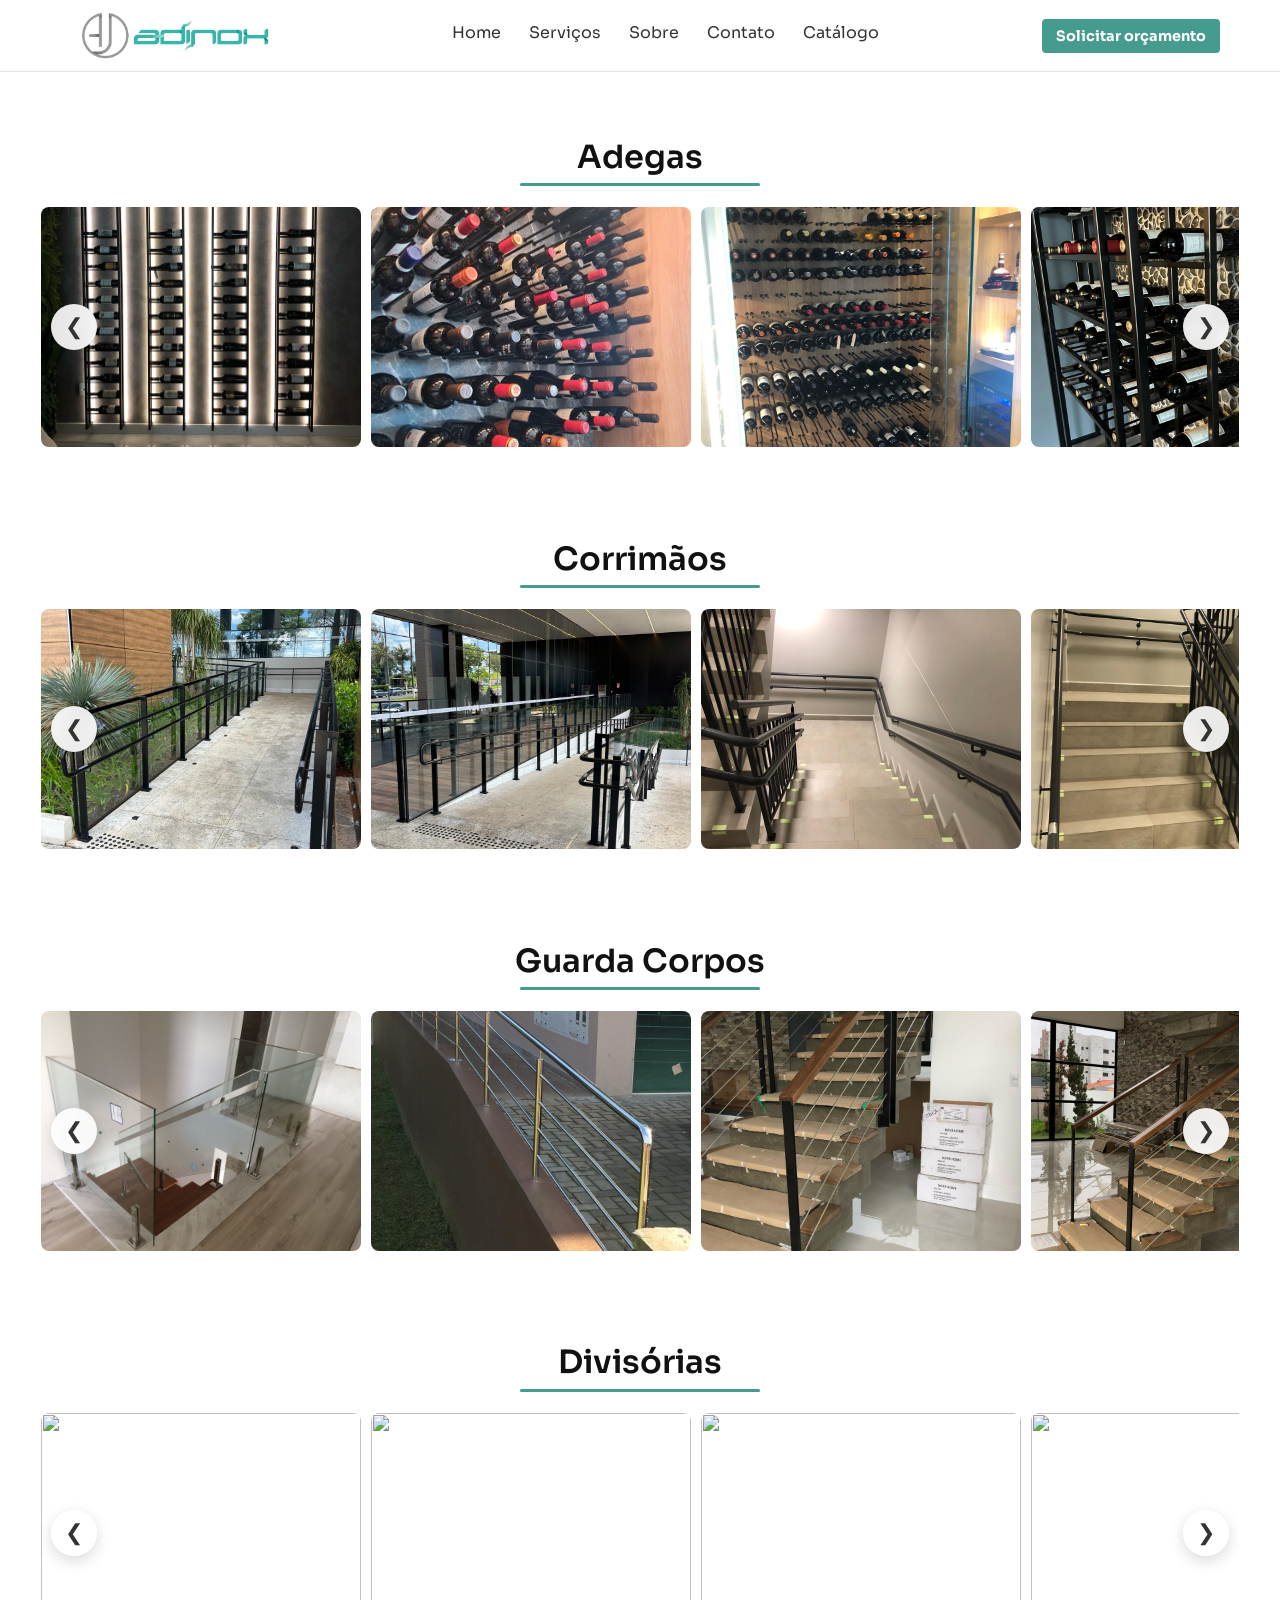
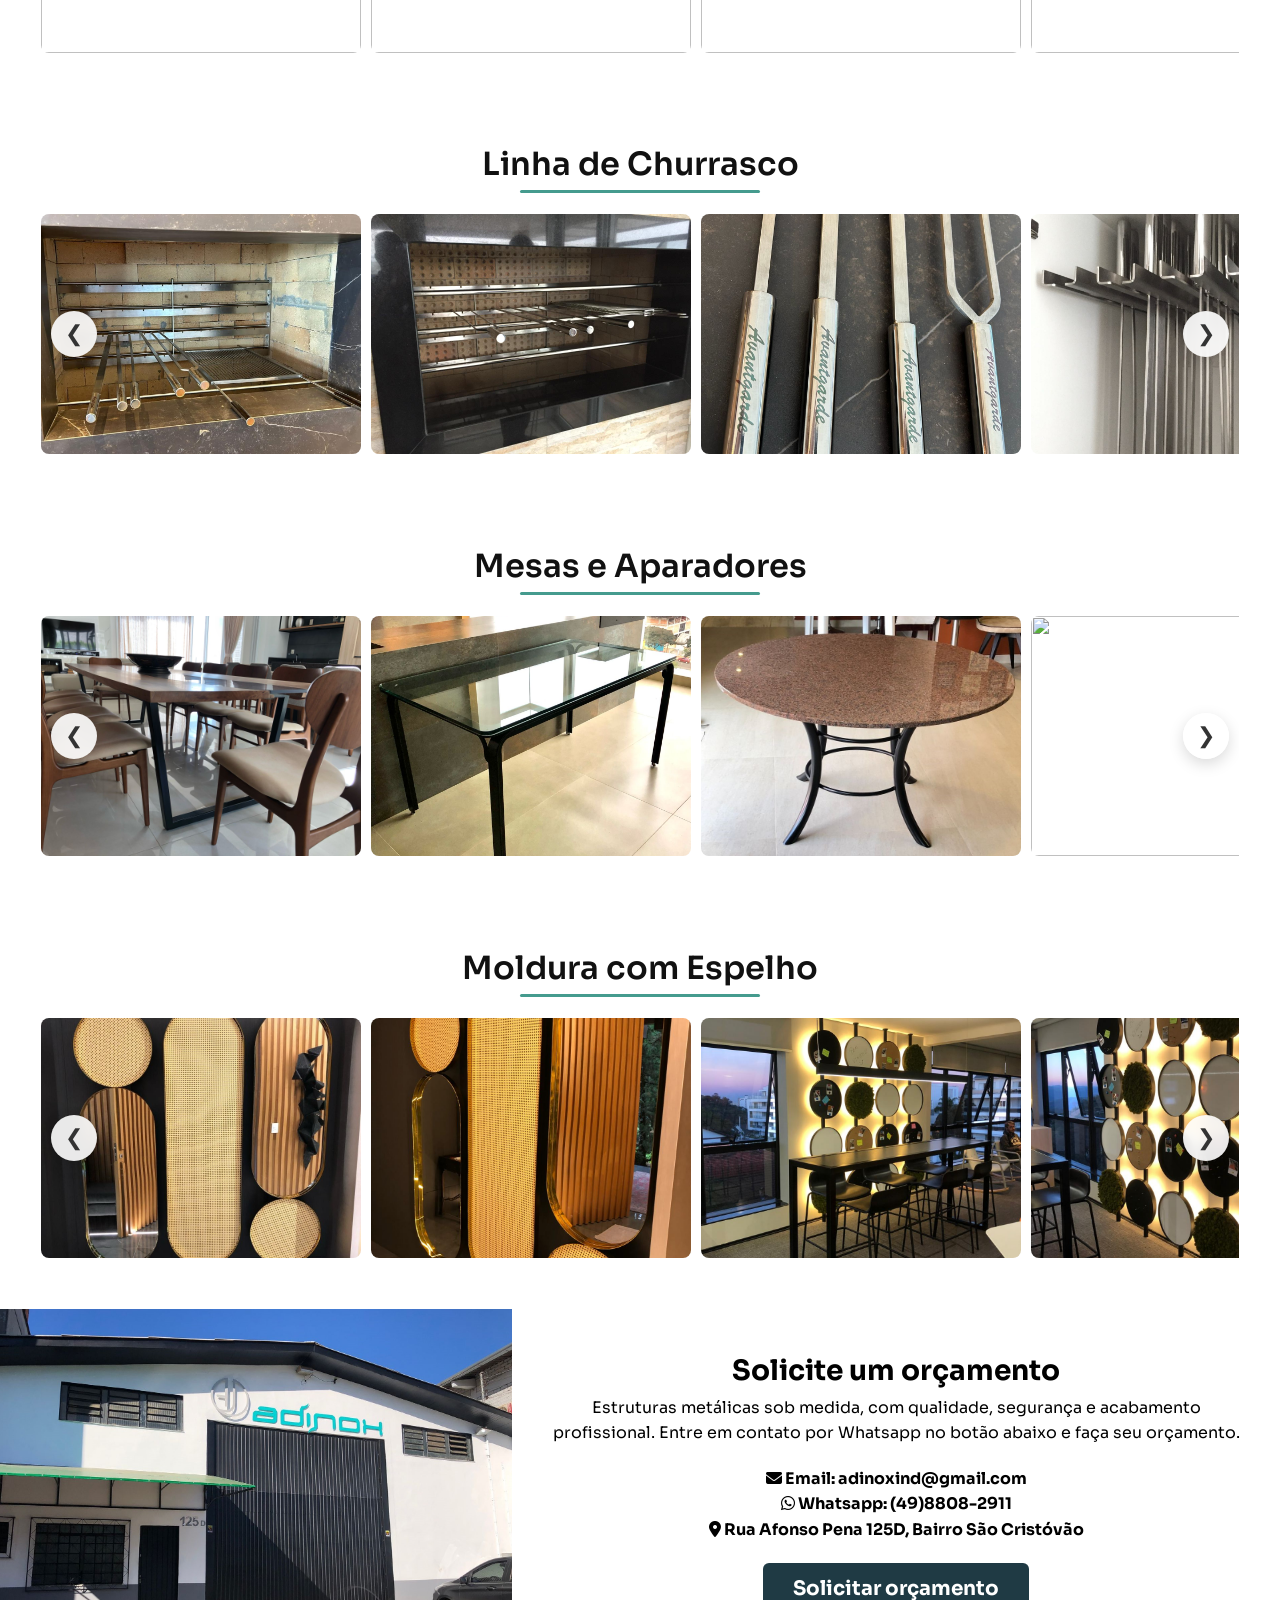
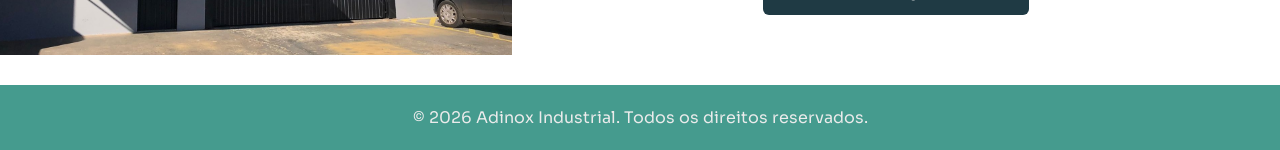
==== commit 018b18da: "Update catalogo.html" ====
--- a/catalogo.html
+++ b/catalogo.html
@@ -4,22 +4,22 @@
     <meta charset="UTF-8">
     <meta name="viewport" content="width=device-width, initial-scale=1.0">
     <title>Adinox | Estruturas Metálicas</title>
-    <meta name="viewport" content="width=device-width, initial-scale=1.0">
     <meta name="description" content="Adinox – Estruturas metálicas em aço e inox com qualidade, segurança e acabamento profissional.">
-    <link href="https://fonts.googleapis.com/css2?family=Sora:wght@300;400;500;600;700&display=swap" rel="stylesheet">
     <link rel="stylesheet" href="style.css">
-    
+    <link href="https://fonts.googleapis.com/css2?family=Sora:wght@400;500;600;700&display=swap" rel="stylesheet">
     <link rel="stylesheet" href="https://cdnjs.cloudflare.com/ajax/libs/font-awesome/6.5.0/css/all.min.css">
 </head>
 <body>
+
+    <header class="navbar">
     
-    <header class="navbar">
     <div class="navbar-container">
         <div class="menu-toggle" id="menu-toggle">
         <span></span>
         <span></span>
         <span></span>
-    </div>
+         </div>
+
         <!-- Logo -->
         <div class="navbar-logo">
             <a href="index.html">
@@ -29,161 +29,803 @@
 
         <!-- Menu -->
         <nav class="navbar-menu">
-            <a href="#home">Home</a>
-            <a href="#servicos">Serviços</a>
-            <a href="#sobre">Sobre</a>
-            <a href="#contato">Contato</a>
-            <a href="catalogo.html">Catálogo</a>
+            <a href="index.html" >Home</a>
+            <a href="index.html#servicos">Serviços</a>
+            <a href="index.html#sobre">Sobre</a>
+            <a href="index.html#contato">Contato</a>
+            <a href="catalogo.html" class="active">Catálogo</a>
         </nav>
 
         <!-- CTA -->
         <div class="navbar-cta">
-            <a href="https://wa.me/554988082911" class="btn-orcamento">Solicitar orçamento</a>
+            <a href="https://wa.me/554988082911">Solicitar orçamento</a>
         </div>
-        
+
     </div>
-    
 </header>
 <div class="menu-overlay"></div>
-    <!-- HERO -->
-    <section id="home" class="hero">
-
-<div class="hero-bg">
-<div class="bg-slide" loading="lazy"></div>
-<div class="bg-slide" loading="lazy"></div>
-<div class="bg-slide" loading="lazy"></div>
+<section class="catalogo">
+
+    <section id="adegas">
+    <h2>Adegas</h2>
+
+    <div class="carrossel">
+        
+        <button class="btn prev">&#10094;</button>
+
+        <div class="track">
+            <img src="imagens/adegas/adegas01.jpeg" loading="lazy">
+            <img src="imagens/adegas/adegas11.jpeg" loading="lazy">
+            <img src="imagens/adegas/adegas06.jpeg" loading="lazy">
+            <img src="imagens/adegas/adegas03.jpeg" loading="lazy">
+            <img src="imagens/adegas/adegas17.jpeg" loading="lazy">
+            <img src="imagens/adegas/adegas08.jpeg" loading="lazy">
+            <img src="imagens/adegas/adegas09.jpeg" loading="lazy">
+            <img src="imagens/adegas/adegas05.jpeg" loading="lazy">
+            <img src="imagens/adegas/adegas04.jpeg" loading="lazy">
+            <img src="imagens/adegas/adegas10.jpeg" loading="lazy">
+            
+            <img src="imagens/adegas/adegas12.jpeg" loading="lazy">
+            <img src="imagens/adegas/adegas18.jpeg" loading="lazy">
+            <img src="imagens/adegas/adegas14.jpeg" loading="lazy">
+            <img src="imagens/adegas/adegas15.jpeg" loading="lazy">
+            <img src="imagens/adegas/adegas16.jpeg" loading="lazy">
+            
+        </div>
+
+        <button class="btn next">&#10095;</button>
+    </div>
+    </section>
+    <br>
+    <section id="corrimaos">
+    <h2>Corrimãos</h2>
+
+    <div class="carrossel">
+        <button class="btn prev">&#10094;</button>
+
+        <div class="track">
+            <img src="imagens/Corrimãos/corrimão00.jpeg" loading="lazy">
+            <img src="imagens/Corrimãos/corrimão01.jpeg" loading="lazy">
+            
+            
+            <img src="imagens/Corrimãos/corrimão04.jpeg" loading="lazy">
+            
+            
+            <img src="imagens/Corrimãos/corrimão07.jpeg" loading="lazy">
+            
+            <img src="imagens/Corrimãos/corrimão09.jpeg" loading="lazy">
+            <img src="imagens/Corrimãos/corrimão10.jpeg" loading="lazy">
+            <img src="imagens/Corrimãos/corrimão11.jpeg" loading="lazy">
+            <img src="imagens/Corrimãos/corrimão13.jpeg" loading="lazy">
+            <img src="imagens/Corrimãos/corrimão12.jpeg" loading="lazy">
+            
+            <img src="imagens/Corrimãos/corrimão14.jpeg" loading="lazy">
+            <img src="imagens/Corrimãos/corrimão27.jpeg" loading="lazy">
+            <img src="imagens/Corrimãos/corrimão28.jpeg" loading="lazy">
+            <img src="imagens/Corrimãos/corrimão29.jpeg" loading="lazy">
+            <img src="imagens/Corrimãos/corrimão38.jpeg" loading="lazy">
+            <img src="imagens/Corrimãos/corrimão39.jpeg" loading="lazy">
+            
+            <img src="imagens/Corrimãos/corrimão23.jpeg" loading="lazy">
+            <img src="imagens/Corrimãos/corrimão25.jpeg" loading="lazy">
+            <img src="imagens/Corrimãos/corrimão26.jpeg" loading="lazy">
+            
+            
+            
+            <img src="imagens/Corrimãos/corrimão40.jpeg" loading="lazy">
+            <img src="imagens/Corrimãos/corrimão33.jpeg" loading="lazy">
+            <img src="imagens/Corrimãos/corrimão34.jpeg" loading="lazy">
+            <img src="imagens/Corrimãos/corrimão35.jpeg" loading="lazy">
+            <img src="imagens/Corrimãos/corrimão37.jpeg" loading="lazy">
+            
+            
+            
+        </div>
+
+        <button class="btn next">&#10095;</button>
+    </div>
+    </section>
+    <br>
+    <section id="guardacorpos">
+    <h2>Guarda Corpos</h2>
+
+    <div class="carrossel">
+        <button class="btn prev">&#10094;</button>
+
+        <div class="track">
+           
+            <img src="imagens/Guarda Corpos/guarda-corpo01.jpeg" loading="lazy">
+            
+            <img src="imagens/Guarda Corpos/guarda-corpo03.jpeg" loading="lazy">
+            
+            <img src="imagens/Guarda Corpos/guarda-corpo05.jpeg" loading="lazy">
+            <img src="imagens/Guarda Corpos/guarda-corpo06.jpeg" loading="lazy">
+            <img src="imagens/Guarda Corpos/guarda-corpo08.jpeg" loading="lazy">
+            <img src="imagens/Guarda Corpos/guarda-corpo09.jpeg" loading="lazy">
+            
+            
+            <img src="imagens/Guarda Corpos/guarda-corpo14.jpeg" loading="lazy">
+            <img src="imagens/Guarda Corpos/guarda-corpo15.jpeg" loading="lazy">
+            <img src="imagens/Guarda Corpos/guarda-corpo19.jpeg" loading="lazy">
+            <img src="imagens/Guarda Corpos/guarda-corpo17.jpeg" loading="lazy">
+            <img src="imagens/Guarda Corpos/guarda-corpo18.jpeg" loading="lazy">
+                    
+        </div>
+
+        <button class="btn next">&#10095;</button>
+    </div>
+    </section>
+    <br>
+    <section id="divisorias">
+    <h2>Divisórias</h2>
+
+    <div class="carrossel">
+        <button class="btn prev">&#10094;</button>
+
+        <div class="track">
+            <img src="imagens/Divisórias/divisorias04.jpeg" loading="lazy">
+            <img src="imagens/Divisórias/divisorias08.jpeg" loading="lazy"> 
+            <img src="imagens/Divisórias/divisorias09.jpeg" loading="lazy">
+            <img src="imagens/Divisórias/divisorias06.jpeg" loading="lazy">
+            <img src="imagens/Divisórias/divisorias01.jpeg" loading="lazy">
+            
+            <img src="imagens/Divisórias/divisorias00.jpeg" loading="lazy">
+            <img src="imagens/Divisórias/divisorias07.jpeg" loading="lazy"> 
+                   
+        </div>
+
+        <button class="btn next">&#10095;</button>
+    </div>
+    </section>
+    <br>
+    <section id="churrasco">
+    <h2>Linha de Churrasco</h2>
+
+    <div class="carrossel">
+        <button class="btn prev">&#10094;</button>
+
+        <div class="track">
+            <img src="imagens/Linha de Churrasco/churrasco.jpeg" loading="lazy">
+            
+            <img src="imagens/Linha de Churrasco/churrasqueira04.jpeg" loading="lazy">
+            <img src="imagens/Linha de Churrasco/espetos04.jpeg" loading="lazy">
+            
+            <img src="imagens/Linha de Churrasco/espetos00.jpeg" loading="lazy">
+            <img src="imagens/Linha de Churrasco/espetos01.jpeg" loading="lazy">
+           
+            
+            
+            <img src="imagens/Linha de Churrasco/grelha00.jpeg" loading="lazy">
+            <img src="imagens/Linha de Churrasco/grelha01.jpeg" loading="lazy">
+            <img src="imagens/Linha de Churrasco/grelha02.jpeg" loading="lazy">
+            <img src="imagens/Linha de Churrasco/churrasqueira00.jpeg" loading="lazy">
+            
+            <img src="imagens/Linha de Churrasco/tampa-churrasqueira00.jpeg" loading="lazy">
+            <img src="imagens/Linha de Churrasco/tampa-churrasqueira01.jpeg" loading="lazy">
+            
+        </div>
+
+        <button class="btn next">&#10095;</button>
+    </div>
+    </section>
+    <br>
+    <section id="mesas">
+    <h2>Mesas e Aparadores</h2>
+
+    <div class="carrossel">
+        <button class="btn prev">&#10094;</button>
+
+        <div class="track">
+            <img src="imagens/mesas/mesa00.jpeg" loading="lazy">
+            <img src="imagens/mesas/mesa01.jpeg" loading="lazy">
+            <img src="imagens/mesas/mesa03.jpeg" loading="lazy">
+            <img src="imagens/mesas/aparador02.jpeg" loading="lazy">
+            <img src="imagens/mesas/aparador03.jpeg" loading="lazy">
+        </div>
+
+        <button class="btn next">&#10095;</button>
+    </div>
+    </section>
+    <br>
+    <section id="espelhos">
+    <h2>Moldura com Espelho</h2>
+
+    <div class="carrossel">
+        <button class="btn prev">&#10094;</button>
+
+        <div class="track">
+            <img src="imagens/moldura de espelho/moldura01.jpeg" loading="lazy">
+            <img src="imagens/moldura de espelho/moldura02.jpeg" loading="lazy">
+            <img src="imagens/moldura de espelho/moldura10.jpeg" loading="lazy">
+            <img src="imagens/moldura de espelho/moldura11.jpeg" loading="lazy">
+            <img src="imagens/moldura de espelho/moldura04.jpeg" loading="lazy">
+            <img src="imagens/moldura de espelho/moldura08.jpeg" loading="lazy">      
+            <img src="imagens/moldura de espelho/moldura06.jpeg" loading="lazy">
+            <img src="imagens/moldura de espelho/moldura07.jpeg" loading="lazy">
+            <img src="imagens/moldura de espelho/moldura09.jpeg" loading="lazy">
+            
+            
+        </div>
+
+        <button class="btn next">&#10095;</button>
+    </div>
+    </section>
+</section>
+
+<div class="lightbox" id="lightbox">
+
+    <span class="fechar">&times;</span>
+
+    <button class="lightbox-btn prev">&#10094;</button>
+
+    <img class="lightbox-img" id="lightbox-img">
+
+    <button class="lightbox-btn next">&#10095;</button>
+
 </div>
 
-<div class="hero-content">
-<h1>Estruturas metálicas com precisão e confiança</h1>
-<p>Projetos em aço e inox sob medida para residências, comércios e indústrias.</p>
-<a href="catalogo.html" class="cta">Ver Catálogo</a>
-
-</div>
-
-</section>
-
-    <!-- SERVIÇOS -->
-    <section id="servicos" class="section">
-  <div class="container">
-    <h2 class="section-title">Nossos Serviços</h2>
-
-    <div class="services-grid">
-
-  <a href="catalogo.html#corrimaos" class="service-card">
-    <h3>Corrimãos</h3>
-    <img src="imagens/Corrimãos/corrimão38.jpeg">
-  </a>
-
-  <a href="catalogo.html#guardacorpos" class="service-card">
-    <h3>Guarda-corpos</h3>
-    <img src="imagens/guarda-corpo.jpeg">
-  </a>
-
-  <a href="catalogo.html#adegas" class="service-card">
-    <h3>Adegas</h3>
-    <img src="imagens/adega.jpeg">
-  </a>
-
-  <a href="catalogo.html#divisorias" class="service-card">
-    <h3>Divisórias</h3>
-    <img src="imagens/grade.jpeg">
-  </a>
-
-  <a href="catalogo.html#espelhos" class="service-card">
-    <h3>Molduras com Espelhos</h3>
-    <img src="imagens/espelhos.jpeg">
-  </a>
-
-  <a href="catalogo.html#churrasco" class="service-card">
-    <h3>Linha de Churrasco</h3>
-    <img src="imagens/churrasco.jpeg">
-  </a>
-
-  <a href="catalogo.html#mesas" class="service-card">
-    <h3>Mesas e Aparadores</h3>
-    <img src="imagens/aparador02.jpeg">
-  </a>
-
-</div>
-  </div>
-</section>
-<div class="divider">
-<svg class="curva" viewBox="0 0 1440 120" preserveAspectRatio="none">
-    <path d="M0,80 C300,120 1100,0 1440,60 L1440,120 L0,120 Z"></path>
-  </svg>
-</div>
-    <!-- SOBRE -->
-    <section id="sobre" class="section section-dark">
-        <div class="container">
-            <div class="sobre-texto">
-            <h2>Sobre a Adinox</h2>
-            <p>
-                A Adinox Industrial é uma empresa familiar especializada em soluções em aço inox, unindo funcionalidade, estética e durabilidade. Com mais de 8 anos de experiência no mercado, atuamos no desenvolvimento e fabricação de estruturas metálicas sob medida, sempre com atenção aos detalhes e alto padrão de acabamento.
-            <br>
-                Atendemos projetos residenciais e comerciais, produzindo corrimãos, guarda-corpos, estruturas com vidro, churrasqueiras, mesas, adegas e peças personalizadas, sempre de acordo com a necessidade de cada cliente.
-            <br>
-            Localizada em Chapecó/SC, a Adinox Industrial preza pela qualidade dos materiais, precisão na fabricação e compromisso com prazos, entregando soluções que valorizam os ambientes e garantem segurança e sofisticação.
-            </p>
-            </div>
-        </div>
-
-  <svg class="curva-sobre" viewBox="0 0 1440 120" preserveAspectRatio="none">
-  <path d="M0,50 C400,90 1200,90 1440,50 L1440,120 L0,120 Z"></path>
-</svg>
-
-    </section>
-
-    <!-- CONTATO -->
-    <section id="contato">
-    <div class="contato-container">
-        
-        <div class="contato-imagem"></div>
-
-        <div class="contato-conteudo">
-            <h3>Solicite um orçamento</h3>
-            <p class="contato-texto">
-        Estruturas metálicas sob medida, com qualidade, segurança e acabamento profissional.
-        Entre em contato por Whatsapp no botão abaixo e faça seu orçamento.
-    </p>
+<style>
+    .navbar {
+    width: 100%;
+    height: 72px;                 /* ALTURA FIXA DA NAVBAR */
+    background: #fff;
+    border-bottom: 1px solid #e5e5e5;
+    position: sticky;
+    top: 0;
+    z-index: 1000;
+}
+
+/* CONTAINER */
+.navbar-container {
+    max-width: 1200px;
+    height: 100%;
+    margin: auto;
+    padding: 0 20px;
+    display: grid;
+    grid-template-columns: auto 1fr auto;
+    align-items: center;
+}
+section {
+    scroll-margin-top: 75px; /* ajuste conforme altura da sua navbar */
+}
+.menu-toggle {
+    display: none;
+}
+/* LOGO */
+.navbar-logo {
+    height: 100%;                 /* nunca maior que a navbar */
+    display: flex;
+    align-items: center;
+}
+
+.navbar-logo a {
+    height: 100%;
+    display: flex;
+    align-items: center;
+}
+
+.navbar-logo img {
+    max-height: 52px;             /* tamanho REAL da logo */
+    width: auto;
+    display: block;
+}
+
+/* MENU */
+.navbar-menu {
+    display: flex;
+    justify-content: center;
+    gap: 28px;
+}
+.navbar-menu a{
+    position: relative;
+    text-decoration: none;
+    color: #333;
+    padding-bottom: 6px;
+}
+
+.navbar-menu a.active{
+    color: #459b8e;
+}
+
+.navbar-menu a.active::after{
+    content: "";
+    position: absolute;
+    left: 0;
+    bottom: -6px;
+    width: 100%;
+    height: 3px;
+    background: #459b8e;
+    border-radius: 2px;
+}
+
+/* animação */
+@keyframes slideInCTA {
+    from {
+        opacity: 0;
+        transform: translateX(40px);
+    }
+    to {
+        opacity: 1;
+        transform: translateX(0);
+    }
+}
+
+/* botão */
+.navbar-cta {
+    opacity: 0;
+    animation: slideInCTA 0.7s ease-out forwards;
+    animation-delay: 0.4s;
+}
+/* CTA */
+.navbar-cta a {
+    background: #459b8e;
+    color: #ffffff;
+    padding: 8px 14px;
+    border-radius: 4px;
+    text-decoration: none;
+    font-size: 0.9rem;
+    font-weight: bold;
+}
+.lightbox{
+    position: fixed;
+    inset: 0;
+    background: rgba(0,0,0,0.95);
+    display: none;
+    align-items: center;
+    justify-content: center;
+    z-index: 99999; /* fica acima da navbar */
+}
+
+.lightbox-img{
+    max-width: 90%;
+    max-height: 90%;
+    border-radius: 8px;
+}
+
+.fechar{
+    position: absolute;
+    top: 30px;
+    right: 40px;
+    font-size: 45px;
+    color: white;
+    cursor: pointer;
+}
+
+.lightbox-btn{
+    position: absolute;
+    top: 50%;
+    transform: translateY(-50%);
+    font-size: 40px;
+    border: none;
+    background: rgba(255,255,255,0.15);
+    color: white;
+    padding: 10px 18px;
+    cursor: pointer;
+    border-radius: 6px;
+}
+
+.lightbox-btn:hover{
+    background: #459b8e;
+}
+
+.lightbox-btn.prev{
+    left: 40px;
+}
+
+.lightbox-btn.next{
+    right: 40px;
+}
+
+.track img {
+    width: min(320px, 85vw);
+    height: 240px;
+    object-fit: cover;
+    flex-shrink: 0;
+    max-width:320px;
+    border-radius: 8px;
+    display: block;
+    cursor: pointer;
+    transition: transform 0.4s ease, box-shadow 0.4s ease;
+}
+
+.track img:hover {
+    transform: scale(1.05);
+    box-shadow: 0 12px 30px rgba(0,0,0,0.25);
+}
+.catalogo {
+    width: 100%;
+    margin: 50px 0;
+    padding: 0 40px;
+    background: white;
+}
+
+.catalogo h2 {
+    text-align: center;
+    margin-bottom: 15px;
+}
+
+.carrossel {
+    position: relative;
+    overflow: hidden;
+    border: 1px solid #ffffff;
     
-    <p><strong> <i class="fa-solid fa-envelope"></i> Email: adinoxind@gmail.com<br>
-        <i class="fa-brands fa-whatsapp"></i> Whatsapp: (49)8808-2911<br>
-    <i class="fa-solid fa-location-dot"></i> Rua Afonso Pena 125D, Bairro São Cristóvão</strong></p>
-<a href="https://wa.me/554988082911" class="btn btn-primary">
-                Solicitar orçamento
-                
-            </a>
-            
-            <div class="mapa-container">
-  <div class="mapa">
-    <iframe 
-      src="https://www.google.com/maps?q=Rua+Afonso+Pena+125D&output=embed"
-      loading="lazy">
-    </iframe>
-  </div>
-</div>
-        </div>
+    cursor: grab;
+    user-select: none;
+}
+.carousel-item img {
+    width: 100%;
+    height: 100%;
+    object-fit: cover;
+    display: block;
+}
+.track{
+    display: flex;
+    gap: 10px;
+    overflow-x: auto;
+    scroll-behavior: smooth;
+    cursor: grab;
+    -webkit-overflow-scrolling:touch;
+}
+
+.track:active{
+    cursor: grabbing;
+}
+
+/* esconde barra horizontal */
+.track::-webkit-scrollbar{
+    display: none;
+}
+
+.btn {
+    position: absolute;
+    top: 50%;
+    transform: translateY(-50%);
+    background: rgba(255,255,255,0.9);
+    backdrop-filter: blur(6px);
+    color: #333;
+    border: none;
+    font-size: 22px;
+    padding: 10px 14px;
+    cursor: pointer;
+    border-radius: 50%;
+    box-shadow: 0 5px 15px rgba(0,0,0,0.15);
+    z-index: 10;
+    transition: 0.3s;
+}
+
+.btn:hover{
+    background: #459b8e;
+    color: white;
+}
+
+.prev { left: 10px; }
+.next { right: 10px; }
+::-webkit-scrollbar {
+    width: 12px;
+}
+
+::-webkit-scrollbar-track {
+    background: #ffffff;
+}
+
+::-webkit-scrollbar-thumb {
+    background: #459b8e;
+    border-radius: 20px;
+    border: 3px solid #ffffff;
+}
+h2 {
+    font-family: 'Sora', sans-serif;
+    font-weight: 600;
+    font-size: 32px;
+    text-align: center;
+}
+body {
+    font-family: 'Sora', sans-serif;
+}
+
+.catalogo h2 {
+    margin-top: 60px;
+    margin-bottom: 20px;
+}
+.catalogo h2::after {
+    content: "";
+    display: block;
+    width: 20%;
+    height: 3px;
+    background: #459b8e;
+    margin: 0px auto 0;
+    border-radius: 10px;
+}
+.carrossel::before,
+.carrossel::after{
+    content: "";
+    position: absolute;
+    top: 0;
+    width: 80px;
+    height: 100%;
+    z-index: 2;
+    pointer-events: none;
+}
+.btn-primary {
+    background-color: #1F3A44;
+    color: #ffffff;
+    padding: 10px 30px;   /* aumenta altura e largura interna */
+    font-size: 20px;      /* aumenta o texto */
+    border-radius: 6px;
+    text-decoration: none;
+    font-weight: bold;
+    display: inline-block;
+}
+@media (max-width:768px){
+
+.btn{
+display:none;
+}
+.navbar-cta{
+    display: none;
+}
+.hero-content{
+    width: 90%;
+    padding: 24px;
+}
+
+.hero-content h1{
+    font-size: 1.6rem;
+}
+.hero-content p{
+    font-size: 0.95rem;
+}
+
+.services-row-center{
+    flex-direction: column;
+    align-items: center;
+}
+#sobre .container{
+    max-width: 100%;
+}
+
+#sobre p{
+    text-align: justify;
+    font-size: 0.7rem;
+    line-height: 1.6;
+}
+.services-row-center{
+    display: contents; /* 🔥 faz os filhos voltarem pro grid */
+  }
+.section{
+    padding:40px 20px;
+}
+.section-title{
+    font-size:1.5rem;
+}
+.services-grid{
+    grid-template-columns: repeat(2, 1fr);
+}
+
+.service-card{
+    max-width: 100%;
+}
+.service-card h3{
+    font-size: 1rem;
+}
+.service-card img{
+    width:100%;
+}
+.service-card img{
+    width:100%;
+    height:120px;
+    object-fit:cover;
+}
+.services-grid{
+    grid-template-columns: repeat(2, 1fr);
+}
+
+.services-grid .service-card:last-child{
+    grid-column: 1 / -1;   /* ocupa as 2 colunas */
+    justify-self: center;  /* centraliza */
+    max-width: 280px;      /* mantém o tamanho padrão */
+}
+#contato .contato-conteudo{
+    padding: 20px 15px;
+}
+
+.contato-conteudo h3{
+    font-size: 20px;
+}
+
+.contato-conteudo p{
+    font-size: 0.9rem;
+}
+
+#contato .btn{
+    font-size: 16px;
+    padding: 8px 20px;
+}
+.mapa{
+    width: 100%;
+    margin: 20px 0;
+    border-radius: 10px;
+    overflow: hidden;
+}
+
+.mapa iframe{
+    width: 80%;
+    height: 180px; /* ideal pra mobile */
+    border: 0;
+}
+footer p {
+    font-size: 12px;
+}
+.navbar {
+    display: flex;
+    align-items: center;
+    justify-content: space-between;
+    padding: 12px 18px;
+}
+
+
+/* HAMBURGUER */
+.menu-toggle {
+    display: none;
+    flex-direction: column;
+    cursor: pointer;
+    gap: 5px;
+}
+
+.menu-toggle span {
+    width: 25px;
+    height: 3px;
+    background: #333;
+    border-radius: 2px;
+    transition: 0.3s;
+}
+
+/* ANIMAÇÃO (vira X) */
+.menu-toggle.active span:nth-child(1) {
+    transform: rotate(45deg) translate(5px, 5px);
+}
+
+.menu-toggle.active span:nth-child(2) {
+    opacity: 0;
+}
+
+.menu-toggle.active span:nth-child(3) {
+    transform: rotate(-45deg) translate(6px, -6px);
+}
+.menu-toggle {
+        display: flex;
+    }
+.menu-toggle span {
+    background: #39a798;
+}
+.navbar-menu {
+        position: fixed;
+        top: 0;
+        right: -100%;
+        width: 70%;
+        height: 100vh;
+        background: #39a798;
+        backdrop-filter: blur(10px);
+        flex-direction: column;
+        align-items: center;
+        justify-content: center;
+        gap: 25px;
+        transition: 0.4s ease;
+        z-index: 999;
+    }
+    .navbar-menu a {
+        font-size: 18px;
+        color: #ffffff;
+    }
+    .navbar-menu a.active{
+    color: #ffffff;
+}
+.navbar-menu a.active::after{
+    content: "";
+    position: absolute;
+    left: 0;
+    bottom: -6px;
+    width: 100%;
+    height: 3px;
+    background: #016b5b;
+    border-radius: 2px;
+}
+    .navbar-menu.active {
+        right: 0;
+    }
+    
+.menu-overlay {
+    position: fixed;
+    top: 0;
+    left: 0;
+    width: 100%;
+    height: 100vh;
+
+    background: rgba(0,0,0,0.4);
+
+    opacity: 0;
+    pointer-events: none;
+
+    transition: 0.3s ease;
+    z-index: 998;
+}
+
+.menu-overlay.active {
+    opacity: 1;
+    pointer-events: all;
+}
+
+.menu-overlay {
+    pointer-events: none !important;
+}
+.menu-overlay.active {
+    pointer-events: all;
+}
+#contato .btn {
+    position: relative;
+    z-index: 1001;
+}
+.track img {
+    width: 40vw;       /* 🔥 metade da tela */
+    height: 160px;     /* menor altura */
+    max-width: none;
+}
+.catalogo h2 {
+    font-size: 22px;
+}
+.track {
+    gap: 6px; /* pode testar 6px também */
+}
+
+.catalogo h2 {
+    margin-top: 30px;   /* antes 60px */
+    margin-bottom: 10px;
+}
+.btn-primary {
+    background-color: #1F3A44;
+    color: #ffffff;
+    padding: 10px 16px;   /* menor que desktop */
+    font-size: 16px;      /* tamanho legível */
+    border-radius: 6px;
+    text-decoration: none;
+    font-weight: bold;
+    display: inline-block;
+}
+}
+
+</style>
+
 <script>
-const elementos = document.querySelectorAll(".service-card, #contato .btn");
-
-const observer = new IntersectionObserver((entries)=>{
-  entries.forEach(entry=>{
-    if(entry.isIntersecting){
-
-      if(entry.target.classList.contains("service-card")){
-        entry.target.classList.add("aparecer");
-      }
-
-      if(entry.target.matches("#contato .btn")){
-        entry.target.classList.add("sopro");
-      }
-
-    }
-  });
-},{ threshold: 0.2 });
-
-elementos.forEach(el => observer.observe(el));
+    
+    const carrosseis = document.querySelectorAll(".carrossel");
+
+carrosseis.forEach(carrossel => {
+
+    const track = carrossel.querySelector(".track");
+    const btnNext = carrossel.querySelector(".next");
+    const btnPrev = carrossel.querySelector(".prev");
+
+    const img = track.querySelector("img");
+    const style = window.getComputedStyle(track);
+    const gap = parseInt(style.gap) || 0;
+
+    const step = img.offsetWidth + gap;
+
+    btnNext.onclick = () => {
+        track.scrollBy({
+            left: step,
+            behavior: "smooth"
+        });
+    };
+
+    btnPrev.onclick = () => {
+        track.scrollBy({
+            left: -step,
+            behavior: "smooth"
+        });
+    };
+
+});
 const menuLinks = document.querySelectorAll('.navbar-menu a');
 menuLinks.forEach(link => {
   link.addEventListener("click", () => {
@@ -191,6 +833,86 @@
     menuToggle.classList.remove("active");
     overlay.classList.remove("active");
   });
+});
+const imagens = document.querySelectorAll(".track img");
+const lightbox = document.getElementById("lightbox");
+const lightboxImg = document.getElementById("lightbox-img");
+
+const fechar = document.querySelector(".fechar");
+const nextBtn = document.querySelector(".lightbox-btn.next");
+const prevBtn = document.querySelector(".lightbox-btn.prev");
+
+let indexAtual = 0;
+
+imagens.forEach((img, index) => {
+
+    img.addEventListener("click", () => {
+
+        indexAtual = index;
+
+        lightbox.style.display = "flex";
+        lightboxImg.src = imagens[indexAtual].src;
+
+    });
+
+});
+
+function mostrarImagem(){
+
+    lightboxImg.src = imagens[indexAtual].src;
+
+}
+
+nextBtn.onclick = () => {
+
+    indexAtual++;
+
+    if(indexAtual >= imagens.length){
+        indexAtual = 0;
+    }
+
+    mostrarImagem();
+
+}
+
+prevBtn.onclick = () => {
+
+    indexAtual--;
+
+    if(indexAtual < 0){
+        indexAtual = imagens.length - 1;
+    }
+
+    mostrarImagem();
+
+}
+
+fechar.onclick = () => {
+
+    lightbox.style.display = "none";
+
+}
+
+lightbox.addEventListener("click", (e) => {
+
+    if(e.target === lightbox){
+        lightbox.style.display = "none";
+    }
+
+});
+
+document.addEventListener("keydown", (e) => {
+
+    if(lightbox.style.display === "flex"){
+
+        if(e.key === "ArrowRight") nextBtn.onclick();
+
+        if(e.key === "ArrowLeft") prevBtn.onclick();
+
+        if(e.key === "Escape") fechar.onclick();
+
+    }
+
 });
 const menuToggle = document.getElementById("menu-toggle");
 const navbarMenu = document.querySelector(".navbar-menu");
@@ -200,7 +922,6 @@
   navbarMenu.classList.toggle("active");
   menuToggle.classList.toggle("active");
   overlay.classList.toggle("active"); // 🔥 ISSO AQUI FALTAVA
-  document.body.classList.remove('menu-open'); // se estiver usando
 });
 const sections = document.querySelectorAll("section[id]");
 const navLinks = document.querySelectorAll(".navbar-menu a");
@@ -208,47 +929,66 @@
 window.addEventListener("scroll", () => {
 
     let scrollY = window.pageYOffset;
-    let current = "";
 
     sections.forEach(section => {
 
+        const sectionHeight = section.offsetHeight;
         const sectionTop = section.offsetTop - 150;
-        const sectionHeight = section.offsetHeight;
         const sectionId = section.getAttribute("id");
 
-        if(scrollY >= sectionTop && scrollY < sectionTop + sectionHeight){
-            current = sectionId;
+        if(scrollY > sectionTop && scrollY <= sectionTop + sectionHeight){
+
+            navLinks.forEach(link => {
+                link.classList.remove("active");
+
+                if(link.getAttribute("href") === "#" + sectionId){
+                    link.classList.add("active");
+                }
+
+            });
+
         }
 
     });
 
-    // 🔥 CORREÇÃO: chegou no final da página → ativa contato
-    if ((window.innerHeight + window.scrollY) >= document.body.offsetHeight - 10) {
-        current = "contato";
-    }
-
-    navLinks.forEach(link => {
-        link.classList.remove("active");
-
-        if(link.getAttribute("href") === "#" + current){
-            link.classList.add("active");
-        }
-    });
-
 });
-
 </script>
+<!-- CONTATO -->
+<section id="contato">
+    <div class="contato-container">
+        
+        <div class="contato-imagem"></div>
+
+        <div class="contato-conteudo">
+            <h3>Solicite um orçamento</h3>
+
+            <p class="contato-texto">
+                Estruturas metálicas sob medida, com qualidade, segurança e acabamento profissional.
+                Entre em contato por Whatsapp no botão abaixo e faça seu orçamento.
+            </p>
+<div class="contato-info">
+    
+    <div class="contato-textos">
+        <p>
+            <strong>
+                <i class="fa-solid fa-envelope"></i> Email: adinoxind@gmail.com<br>
+                <i class="fa-brands fa-whatsapp"></i> Whatsapp: (49)8808-2911<br>
+                <i class="fa-solid fa-location-dot"></i> Rua Afonso Pena 125D, Bairro São Cristóvão
+            </strong>
+        </p>
+    </div>
+        <a href="https://wa.me/554988082911" class="btn-primary">
+                Solicitar orçamento
+        </a>
+        </div>
     </div>
 </section>
 
-    <!-- FOOTER -->
-    <footer class="footer">
-        <p>© 2026 Adinox Industrial. Todos os direitos reservados.</p>
-    </footer>
+<!-- FOOTER -->
+<footer class="footer">
+    <p>© 2026 Adinox Industrial. Todos os direitos reservados.</p>
+</footer>
 
     <script src="js/script.js"></script>
-    <script>
-       
-    </script>
 </body>
 </html>
